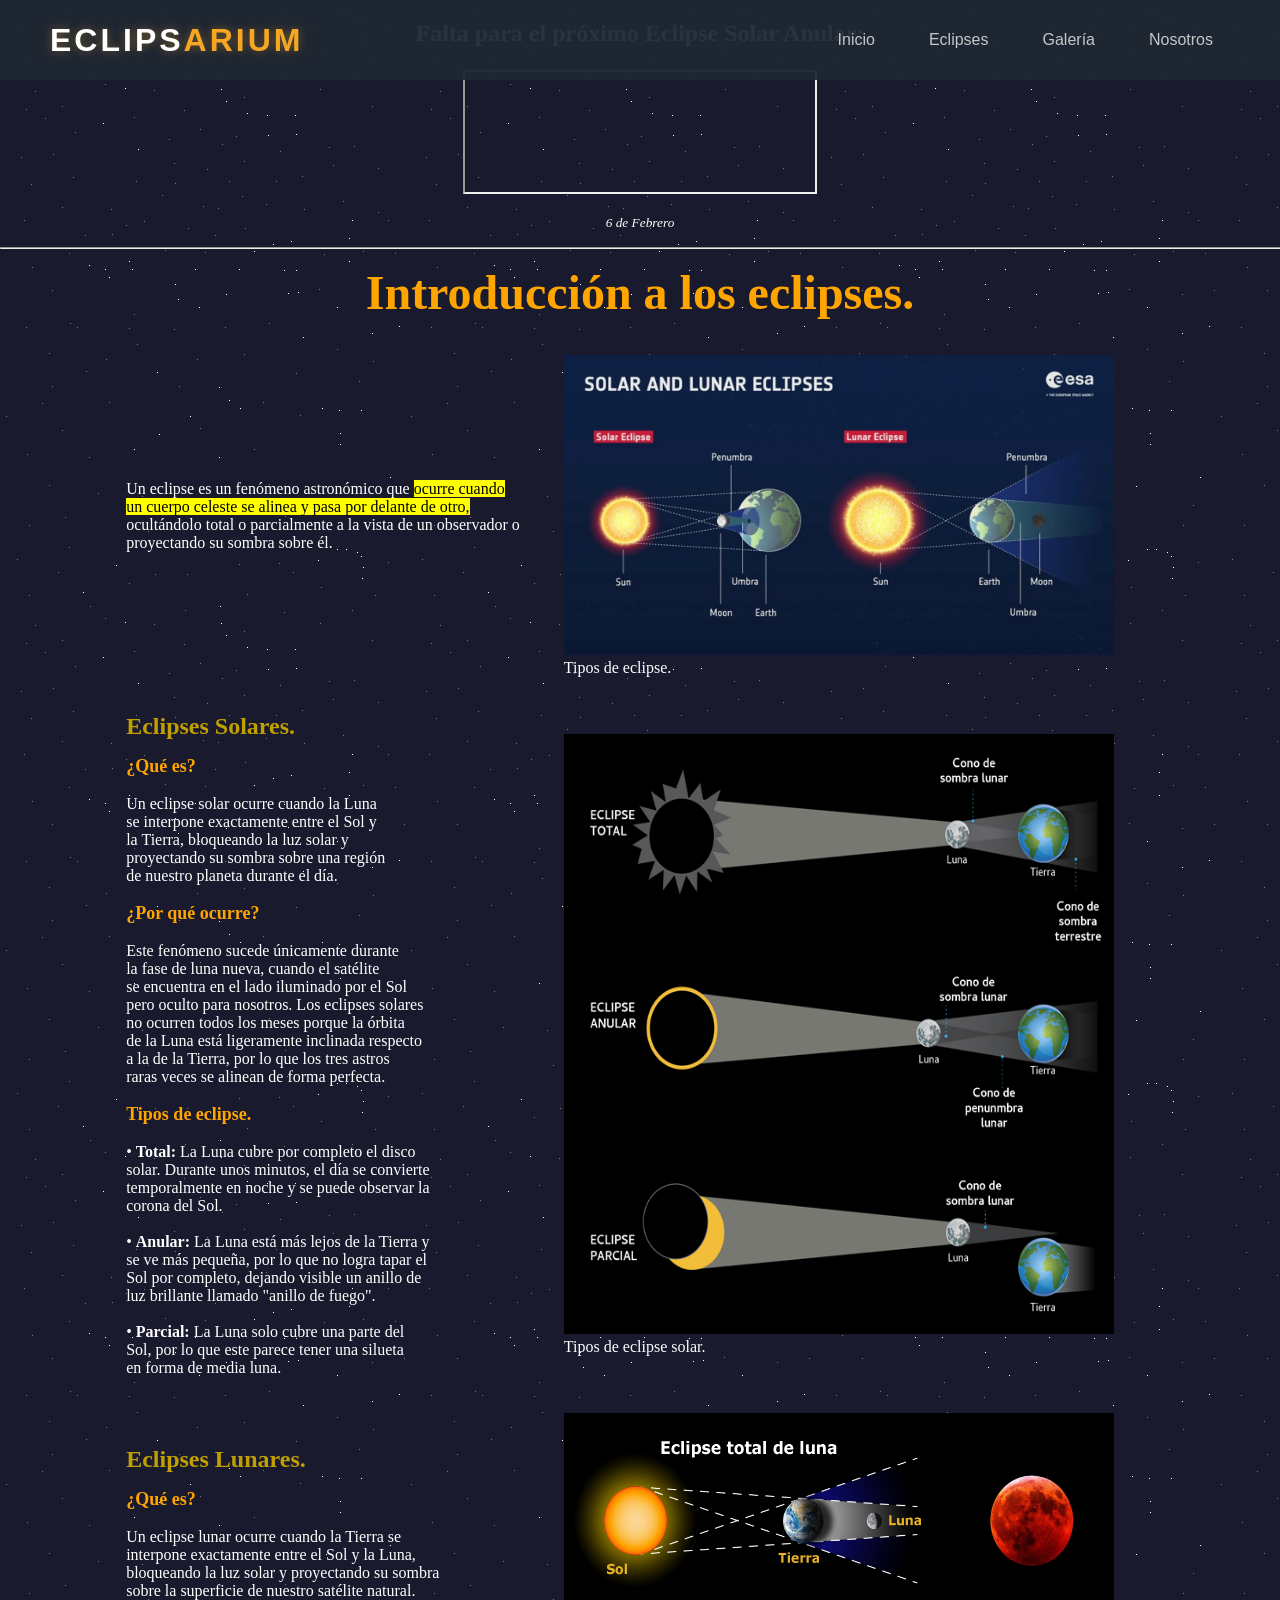
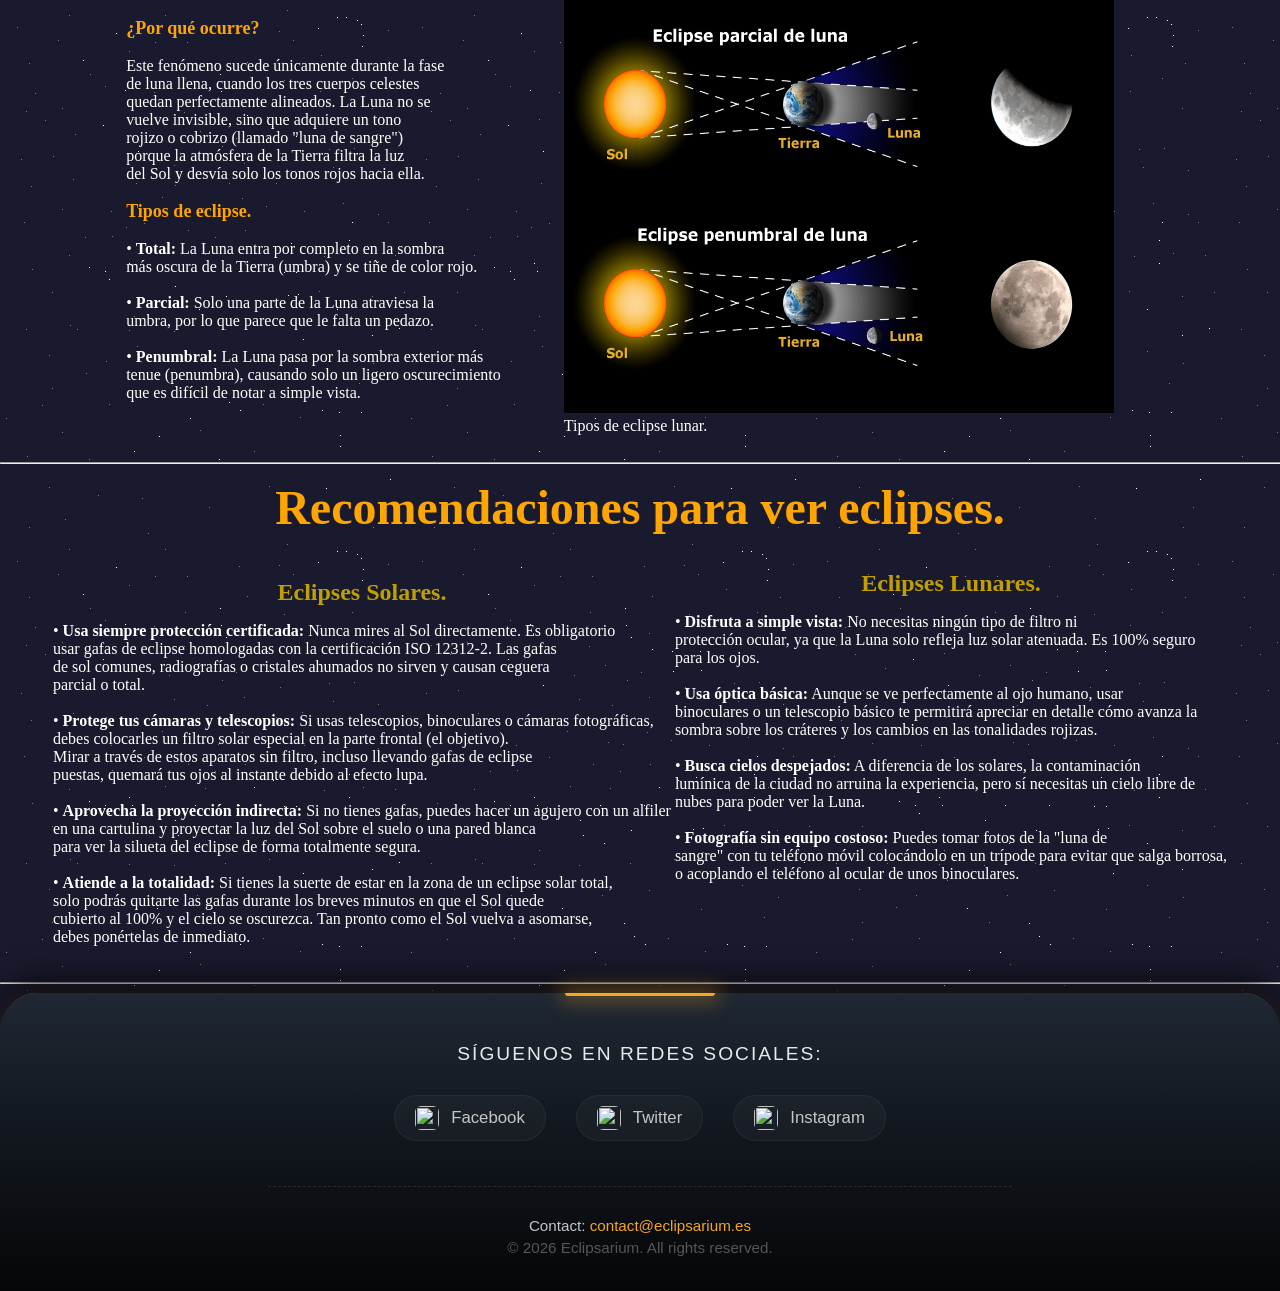
==== html/index.html @ fd3a48de "Implementación de header y footer V5.0 en todas las pestañas. Se agrega Css estilos encabezado" ====
<!DOCTYPE html>
<html lang="en">
<head>
    <meta charset="UTF-8">
    <link rel="stylesheet" href="../css/css_index_styles.css">
    <link rel="stylesheet" href="../css/estilos_encabezado.css">
    <meta name="viewport" content="width=device-width, initial-scale=1.0">
    <title>Eclipsarium</title>
</head>
<body text="white" background="../resources/varios/background.png">
    <header class="header-eclipsarium">
        <h1 class="logo">Eclips<span>arium</span></h1>
        <nav class="nav-botones">
            <a href="index.html" class="btn-nav">Inicio</a>
            <a href="eclipses.html" class="btn-nav">Eclipses</a>
            <a href="galeria.html" class="btn-nav">Galería</a>
            <a href="nosotros.html" class="btn-nav">Nosotros</a>
        </nav>
    </header>

    <main>
        <section>
            <h2 align="center">Falta para el próximo Eclipse Solar Anular:</h2>  
            <table align="center">
                <td>    
                    <iframe src="https://free.timeanddate.com/countdown/i9j7a1b3/n141/cf100/cm0/cu4/ct0/cs1/ca1/co0/cr0/ss0/cac000/cpc000/pcfff/tcfff/fs100/szw350/szh120/iso2027-02-06T10:00:00" allowtransparency="true" frameborder="10" width="350" height="120" align="center"></iframe>
                </td>
            </table>
            <p align="center"><small><i><time datetime="2027-02-06">6 de Febrero</time></i></small></p>
        </section>
        <hr align="center" width="100%">
        <section>
            <p align="center">
                <font size="+4" color="orange"><strong>Introducción a los eclipses.</strong></font>
            </p>
            <table align="center">
                <tr>
                    <td>
                        <p align="left">Un eclipse es un fenómeno astronómico que <mark>ocurre cuando <br>un cuerpo celeste se alinea y pasa por delante de otro,</mark><br> ocultándolo total o parcialmente a la vista de un observador o<br> proyectando su sombra sobre él.</p>
                    </td>
                    <td>
                        <figure class = imagen>
                            <img src="../resources/index/tipos-eclipse.jpg" alt="Tipos de eclipse." height="300" width="550">
                            <figcaption>Tipos de eclipse.</figcaption>
                        </figure>
                    </td>
                </tr>
                <tr>
                    <td>
                        <p align="left">
                            <font size="+2" color="cian"><strong>Eclipses Solares.</strong></font>
                        </p>
                        <p>
                            <font size="+1" color="orange"><strong>¿Qué es?</strong></font><br><br>Un eclipse solar ocurre cuando la Luna<br> se interpone exactamente entre el Sol y<br>la Tierra, bloqueando la luz solar y<br>proyectando su sombra sobre una región<br>de nuestro planeta durante el día.<br><br><font size="+1" color="orange"><strong>¿Por qué ocurre?</strong></font><br><br>Este fenómeno sucede únicamente durante<br>la fase de luna nueva, cuando el satélite<br>se encuentra en el lado iluminado por el Sol<br>pero oculto para nosotros. Los eclipses solares<br>no ocurren todos los meses porque la órbita<br>de la Luna está ligeramente inclinada respecto<br>a la de la Tierra, por lo que los tres astros<br>raras veces se alinean de forma perfecta.<br><br><font size="+1" color="orange"><strong>Tipos de eclipse.</strong></font><br><br>• <strong>Total:</strong> La Luna cubre por completo el disco<br>solar. Durante unos minutos, el día se convierte<br>temporalmente en noche y se puede observar la <br>corona del Sol.<br><br>• <strong>Anular:</strong> La Luna está más lejos de la Tierra y<br>se ve más pequeña, por lo que no logra tapar el<br>Sol por completo, dejando visible un anillo de<br>luz brillante llamado "anillo de fuego".<br><br>• <strong>Parcial:</strong> La Luna solo cubre una parte del<br>Sol, por lo que este parece tener una silueta<br>en forma de media luna.
                        </p>
                    </td>
                    <td>
                        <figure class = imagen>
                            <img src="../resources/index/tipos-eclipses-solares.jpg" alt="Tipos de eclipse solar." height="600" width="550">
                            <figcaption>Tipos de eclipse solar.</figcaption>
                        </figure>
                    </td>
                </tr>
                <tr>
                    <td>
                        <p align="left">
                            <font size="+2" color="cian"><strong>Eclipses Lunares.</strong></font>
                        </p>
                        <p>
                            <font size="+1" color="orange"><strong>¿Qué es?</strong></font><br><br>Un eclipse lunar ocurre cuando la Tierra se <br>interpone exactamente entre el Sol y la Luna, <br>bloqueando la luz solar y proyectando su sombra <br>sobre la superficie de nuestro satélite natural.<br><br><font size="+1" color="orange"><strong>¿Por qué ocurre?</strong></font><br><br>Este fenómeno sucede únicamente durante la fase <br>de luna llena, cuando los tres cuerpos celestes <br>quedan perfectamente alineados. La Luna no se <br>vuelve invisible, sino que adquiere un tono <br>rojizo o cobrizo (llamado "luna de sangre") <br>porque la atmósfera de la Tierra filtra la luz <br>del Sol y desvía solo los tonos rojos hacia ella.<br><br><font size="+1" color="orange"><strong>Tipos de eclipse.</strong></font><br><br>• <strong>Total:</strong> La Luna entra por completo en la sombra <br>más oscura de la Tierra (umbra) y se tiñe de color rojo.<br><br>• <strong>Parcial:</strong> Solo una parte de la Luna atraviesa la <br>umbra, por lo que parece que le falta un pedazo.<br><br>• <strong>Penumbral:</strong> La Luna pasa por la sombra exterior más<br>tenue (penumbra), causando solo un ligero oscurecimiento <br>que es difícil de notar a simple vista.<br>
                        </p>
                    </td>
                    <td>
                        <figure class = imagen>
                            <img src="../resources/index/tipos-eclipse-luna.jpg" alt="Tipos de eclipse lunar." height="600" width="550">
                            <figcaption>Tipos de eclipse lunar.</figcaption>
                        </figure>
                    </td>
                </tr>
            </table>
        </section>
        <hr align="center" width="100%">
        <section>
            <p align="center">
                <font size="+4" color="orange"><strong>Recomendaciones para ver eclipses.</strong></font>
            </p>
            <table align="center">
                <tr>
                    <td>
                        <p align="center">
                            <font size="+2" color="cian"><strong>Eclipses Solares.</strong></font>
                        </p>
                        <p>
                            • <strong>Usa siempre protección certificada:</strong> Nunca mires al Sol directamente. Es obligatorio<br>usar gafas de eclipse homologadas con la certificación ISO 12312-2. Las gafas<br>de sol comunes, radiografías o cristales ahumados no sirven y causan ceguera<br>parcial o total.<br><br>• <strong>Protege tus cámaras y telescopios:</strong> Si usas telescopios, binoculares o cámaras fotográficas,<br>debes colocarles un filtro solar especial en la parte frontal (el objetivo).<br>Mirar a través de estos aparatos sin filtro, incluso llevando gafas de eclipse<br>puestas, quemará tus ojos al instante debido al efecto lupa.<br><br>• <strong>Aprovecha la proyección indirecta:</strong> Si no tienes gafas, puedes hacer un agujero con un alfiler<br>en una cartulina y proyectar la luz del Sol sobre el suelo o una pared blanca<br>para ver la silueta del eclipse de forma totalmente segura.<br><br>• <strong>Atiende a la totalidad:</strong> Si tienes la suerte de estar en la zona de un eclipse solar total,<br>solo podrás quitarte las gafas durante los breves minutos en que el Sol quede<br>cubierto al 100% y el cielo se oscurezca. Tan pronto como el Sol vuelva a asomarse,<br>debes ponértelas de inmediato.<br>
                        </p>
                    </td>
                    <td>
                        <p align="center">
                            <font size="+2" color="cian"><strong>Eclipses Lunares.</strong></font>
                        </p>
                        <p>
                            • <strong>Disfruta a simple vista:</strong> No necesitas ningún tipo de filtro ni<br>protección ocular, ya que la Luna solo refleja luz solar atenuada. Es 100% seguro<br>para los ojos.<br><br>• <strong>Usa óptica básica:</strong> Aunque se ve perfectamente al ojo humano, usar<br>binoculares o un telescopio básico te permitirá apreciar en detalle cómo avanza la<br>sombra sobre los cráteres y los cambios en las tonalidades rojizas.<br><br>• <strong>Busca cielos despejados:</strong> A diferencia de los solares, la contaminación<br>lumínica de la ciudad no arruina la experiencia, pero sí necesitas un cielo libre de<br>nubes para poder ver la Luna.<br><br>• <strong>Fotografía sin equipo costoso:</strong> Puedes tomar fotos de la "luna de<br>sangre" con tu teléfono móvil colocándolo en un trípode para evitar que salga borrosa,<br>o acoplando el teléfono al ocular de unos binoculares.<br><br><br><br><br>
                        </p>
                    </td>
                </tr>
            </table>
        </section>
    </main>
    <hr align="center" width="100%">
    <footer class="footer-eclipsarium">
        <div class="footer-contenido">
            <p class="footer-titulo">Síguenos en redes sociales:</p>
            
            <div class="redes-sociales">
                <a href="https://www.facebook.com/eclipsarium" class="social-link">
                    <img src="Resources/img/facebook_logo.png"  width="24" height="24"> Facebook
                </a>
                <a href="https://www.x.com/eclipsarium" class="social-link">
                    <img src="Resources/img/x_logo.png"  width="24" height="24"> Twitter
                </a>
                <a href="https://www.instagram.com/eclipsarium" class="social-link">
                    <img src="Resources/img/ig_logo.jpeg" width="24" height="24"> Instagram
                </a>
            </div>

            <div class="footer-contacto">
                <p>Contact: <a href="mailto:contact@eclipsarium.es">contact@eclipsarium.es</a></p>
                <p class="copyright">&copy; 2026 Eclipsarium. All rights reserved.</p>
            </div>
        </div>
    </footer>
</body>
</html>
---- css/css_index_styles.css ----
.imagen {
    transition: transform 4s;
    border-radius: 6px
}
.imagen:hover {
    transform: scale(1.1);
    cursor: pointer;
}
---- css/estilos_encabezado.css ----
/*
 * Archivo: estilos_completos.css (Header, Progreso y Footer con Volumen)
 * Proyecto: Eclipsarium (TIC II)
 * Autores: Guillermo y Alfonso
 */

:root {
    --color-fondo-oscuro: #0B0C10;
    --color-header-bg: rgba(31, 40, 51, 0.95);
    --color-acento: #F5A623; 
    --color-texto: #C5C6C7;
    --color-blanco: #FFFFFF;
}

/* === PARA PRUEBAS === */
body {
    margin: 0;
    background-color: var(--color-fondo-oscuro);
    min-height: 200vh; 
    display: flex;
    flex-direction: column;
}

/* === BARRA DE PROGRESO DE LECTURA === */
.scroll-progress {
    position: fixed;
    top: 0;
    left: 0;
    width: 0%;
    height: 4px;
    background-color: var(--color-acento);
    z-index: 10000;
    box-shadow: 0 0 10px var(--color-acento);
}

@supports (animation-timeline: scroll()) {
    .scroll-progress {
        animation: progress-grow linear forwards;
        animation-timeline: scroll(root);
    }
}

@keyframes progress-grow {
    to { width: 100%; }
}

/* === ESTRUCTURA DEL ENCABEZADO === */
.header-eclipsarium {
    position: fixed;
    top: 0;
    left: 50%;
    transform: translateX(-50%);
    width: 100%;
    height: 80px;
    background-color: var(--color-header-bg);
    display: flex;
    justify-content: space-between;
    align-items: center;
    padding: 0 50px;
    box-sizing: border-box;
    z-index: 9999;
}

@supports (animation-timeline: scroll()) {
    .header-eclipsarium {
        animation: descuelgue-header linear forwards;
        animation-timeline: scroll(root);
        animation-range: 0 150px;
    }
}

.header-eclipsarium .logo {
    font-family: 'Segoe UI', Tahoma, Geneva, Verdana, sans-serif;
    font-size: 2rem;
    font-weight: bold;
    color: var(--color-blanco);
    text-transform: uppercase;
    letter-spacing: 3px;
    text-shadow: 0 0 10px rgba(245, 166, 35, 0.4);
    margin: 0;
}

.header-eclipsarium .logo span {
    color: var(--color-acento);
}

.header-eclipsarium .nav-botones {
    display: flex;
    gap: 20px; 
}

.header-eclipsarium .btn-nav {
    font-family: 'Segoe UI', Tahoma, Geneva, Verdana, sans-serif;
    background: transparent;
    color: var(--color-texto);
    text-decoration: none;
    font-size: 1rem;
    font-weight: 500;
    padding: 8px 16px;
    border: 1px solid transparent;
    border-radius: 8px;
    transition: all 0.3s ease; 
}

.header-eclipsarium .btn-nav:hover {
    color: var(--color-acento);
    border-color: var(--color-acento);
    background-color: rgba(245, 166, 35, 0.1);
    box-shadow: 0 0 15px rgba(245, 166, 35, 0.2);
}

@keyframes descuelgue-header {
    from {
        width: 100%;
        top: 0;
        border-radius: 0;
        background-color: var(--color-header-bg);
        border: 1px solid transparent;
    }
    to {
        width: 75%; 
        top: 25px;  
        border-radius: 40px; 
        background-color: rgba(31, 40, 51, 0.75); 
        backdrop-filter: blur(12px); 
        box-shadow: 0 15px 30px rgba(0, 0, 0, 0.8); 
        border: 1px solid rgba(255, 255, 255, 0.1);
    }
}

/* =========================================
   === FOOTER CON VOLUMEN Y EFECTO ECLIPSE === 
   ========================================= */

.footer-eclipsarium {
    position: relative; /* Necesario para el resplandor superior */
    
    /* 1. Eliminamos el fondo plano y ponemos un gradiente oscuro que simula profundidad */
    background: linear-gradient(180deg, rgba(31, 40, 51, 0.95) 0%, #050608 100%);
    color: var(--color-texto);
    padding: 50px 20px 30px 20px;
    text-align: center;
    font-family: 'Segoe UI', Tahoma, Geneva, Verdana, sans-serif;
    margin-top: auto; 
    
    /* 2. Curvamos las esquinas superiores para quitar el aspecto de "caja rígida" */
    border-radius: 40px 40px 0 0;
    
    /* 3. Doble sombra hacia arriba: una oscura para volumen, una amarilla sutil para el brillo */
    box-shadow: 0 -15px 30px rgba(0, 0, 0, 0.6), 0 -2px 15px rgba(245, 166, 35, 0.15);
    border-top: 1px solid rgba(255, 255, 255, 0.05);
}

/* 4. Resplandor central: usando un pseudo-elemento simulamos la corona solar asomando */
.footer-eclipsarium::before {
    content: '';
    position: absolute;
    top: 0;
    left: 50%;
    transform: translateX(-50%);
    width: 150px;
    height: 3px;
    background-color: var(--color-acento);
    box-shadow: 0 0 20px 5px rgba(245, 166, 35, 0.4);
    border-radius: 0 0 10px 10px;
}

.footer-eclipsarium .footer-contenido {
    display: flex;
    flex-direction: column;
    align-items: center;
    gap: 30px;
}

.footer-eclipsarium .footer-titulo {
    font-size: 1.2rem;
    color: var(--color-blanco);
    margin: 0;
    letter-spacing: 2px;
    text-transform: uppercase;
    opacity: 0.9;
}

.footer-eclipsarium .redes-sociales {
    display: flex;
    gap: 30px; 
    justify-content: center;
    align-items: center;
}

/* 5. Le damos un fondo tipo "píldora" a los botones para que no floten en la nada */
.footer-eclipsarium .social-link {
    display: flex;
    align-items: center;
    gap: 12px;
    color: var(--color-texto);
    text-decoration: none;
    font-weight: 500;
    font-size: 1.05rem;
    padding: 10px 20px;
    border-radius: 30px;
    background-color: rgba(255, 255, 255, 0.03);
    border: 1px solid rgba(255, 255, 255, 0.05);
    transition: all 0.3s cubic-bezier(0.175, 0.885, 0.32, 1.275); /* Transición con efecto rebote */
}

.footer-eclipsarium .social-link img {
    border-radius: 6px; 
    transition: transform 0.3s ease;
}

/* Hover con "gracia": el botón se ilumina y flota hacia arriba separándose del fondo */
.footer-eclipsarium .social-link:hover {
    color: var(--color-blanco);
    background-color: rgba(245, 166, 35, 0.1);
    border-color: rgba(245, 166, 35, 0.3);
    transform: translateY(-6px);
    box-shadow: 0 10px 20px rgba(0, 0, 0, 0.4);
}

.footer-eclipsarium .social-link:hover img {
    transform: scale(1.2) rotate(5deg); /* Pequeña rotación dinámica al icono */
}

.footer-eclipsarium .footer-contacto {
    margin-top: 15px;
    padding-top: 25px;
    border-top: 1px dashed rgba(255, 255, 255, 0.1);
    width: 60%;
}

.footer-eclipsarium .footer-contacto p {
    margin: 5px 0;
    font-size: 0.95rem;
}

.footer-eclipsarium .footer-contacto a {
    color: var(--color-acento);
    text-decoration: none;
    transition: all 0.3s ease;
}

.footer-eclipsarium .footer-contacto a:hover {
    text-shadow: 0 0 10px rgba(245, 166, 35, 0.8);
    color: var(--color-blanco);
}

.footer-eclipsarium .copyright {
    font-size: 0.85rem;
    opacity: 0.4; 
    margin-top: 20px;
}
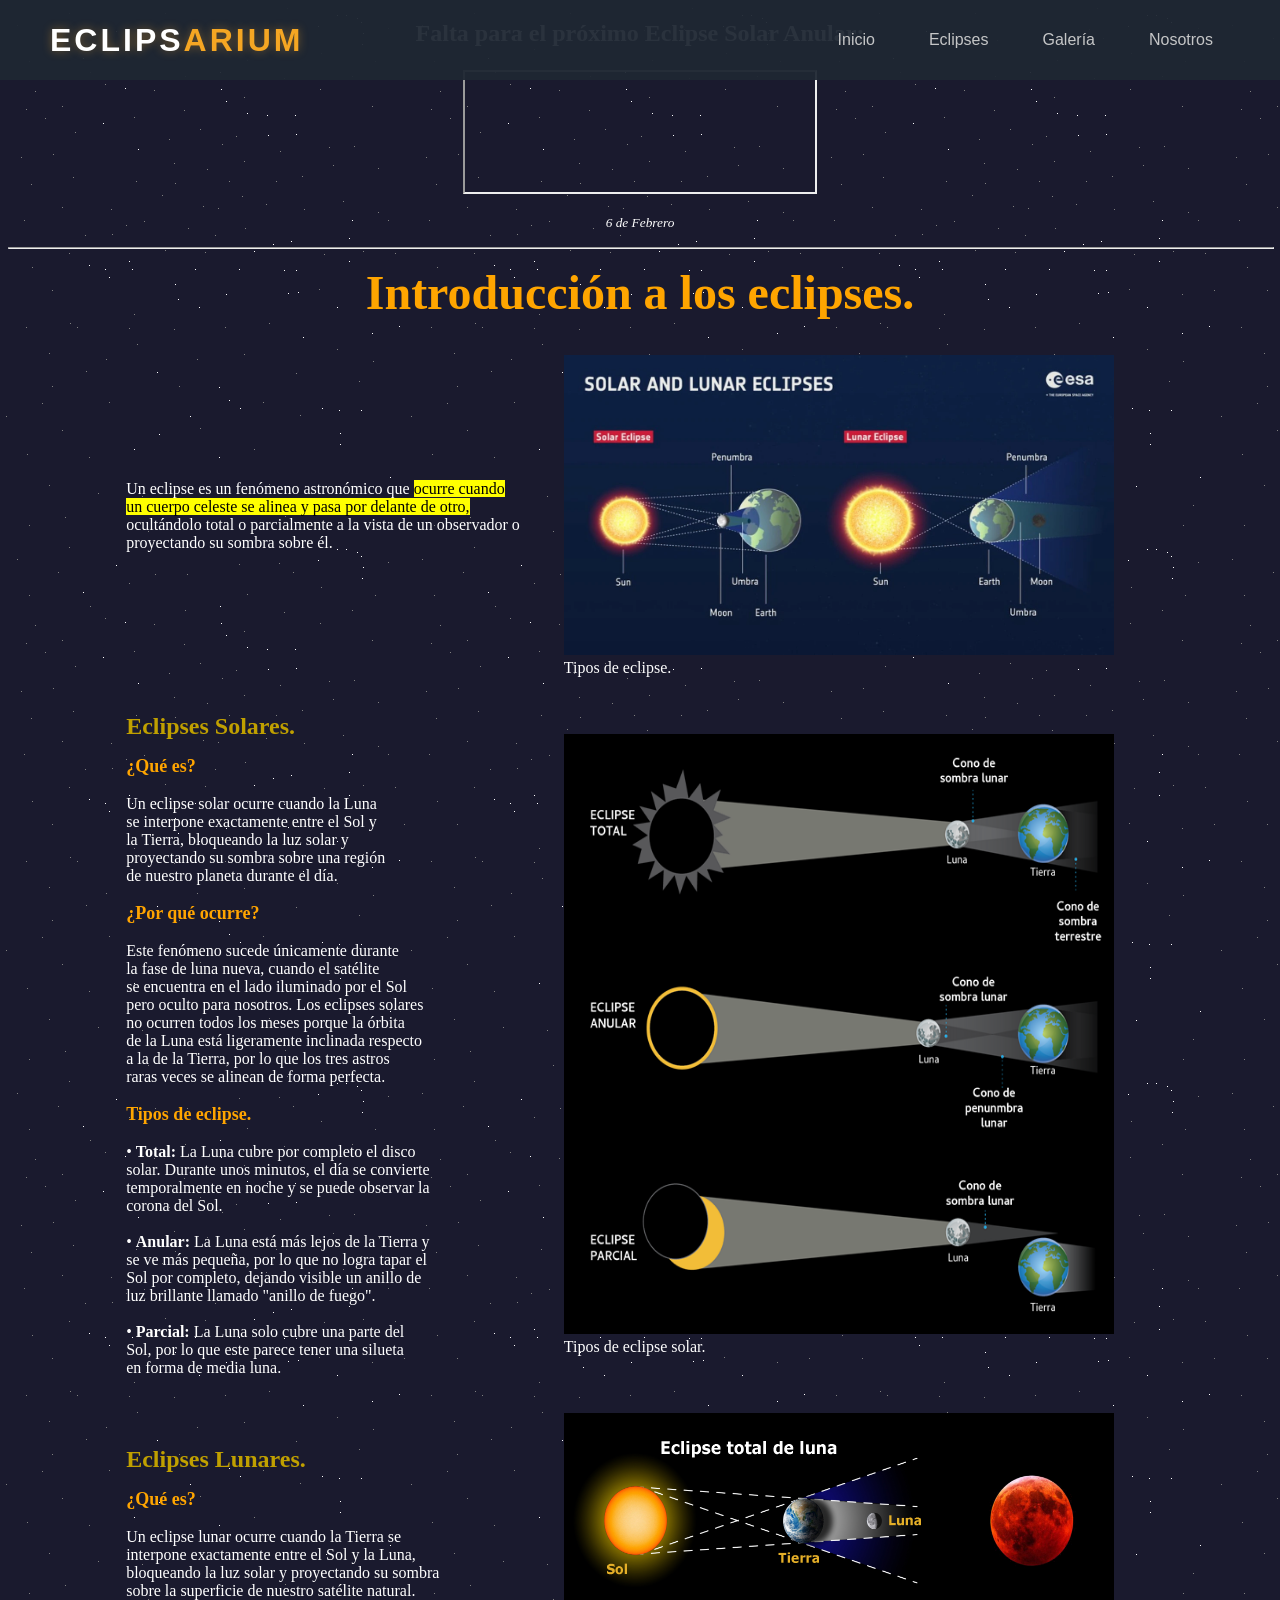
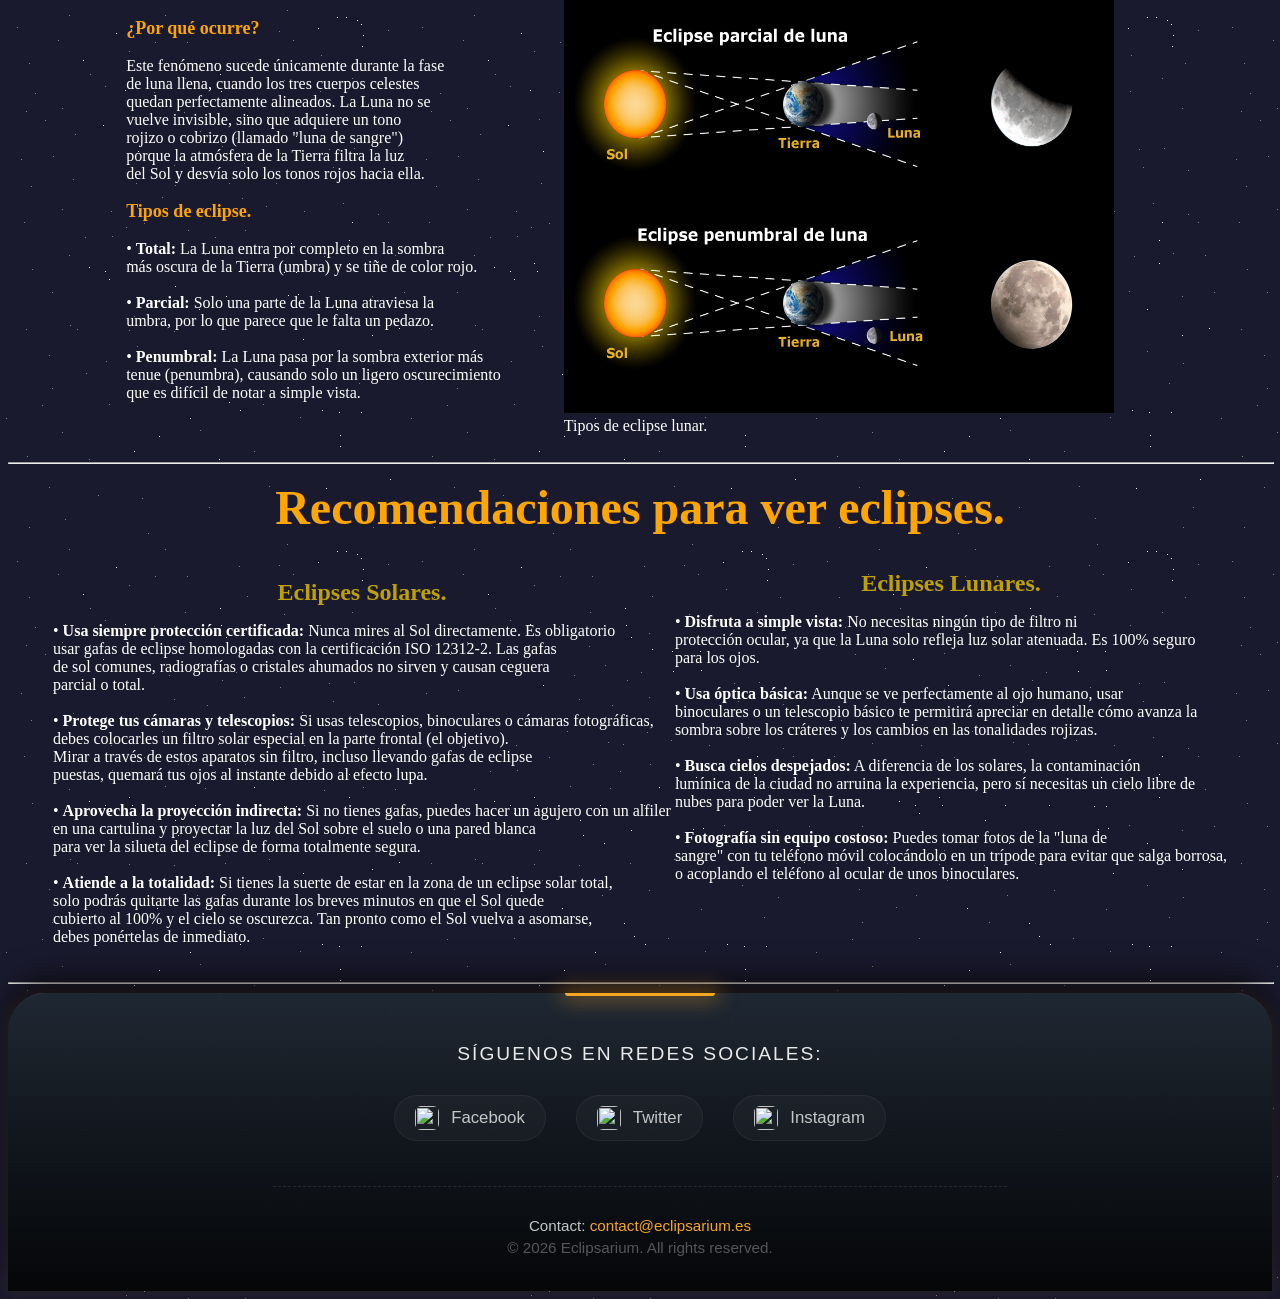
==== commit bcab8ae3: "Implementación de la barra de progreso de la web" ====
--- a/html/index.html
+++ b/html/index.html
@@ -8,6 +8,7 @@
     <title>Eclipsarium</title>
 </head>
 <body text="white" background="../resources/varios/background.png">
+    <div class="scroll-progress"></div> 
     <header class="header-eclipsarium">
         <h1 class="logo">Eclips<span>arium</span></h1>
         <nav class="nav-botones">
--- a/css/estilos_encabezado.css
+++ b/css/estilos_encabezado.css
@@ -1,8 +1,4 @@
-/*
- * Archivo: estilos_completos.css (Header, Progreso y Footer con Volumen)
- * Proyecto: Eclipsarium (TIC II)
- * Autores: Guillermo y Alfonso
- */
+
 
 :root {
     --color-fondo-oscuro: #0B0C10;
@@ -12,16 +8,7 @@
     --color-blanco: #FFFFFF;
 }
 
-/* === PARA PRUEBAS === */
-body {
-    margin: 0;
-    background-color: var(--color-fondo-oscuro);
-    min-height: 200vh; 
-    display: flex;
-    flex-direction: column;
-}
-
-/* === BARRA DE PROGRESO DE LECTURA === */
+
 .scroll-progress {
     position: fixed;
     top: 0;
@@ -44,7 +31,6 @@
     to { width: 100%; }
 }
 
-/* === ESTRUCTURA DEL ENCABEZADO === */
 .header-eclipsarium {
     position: fixed;
     top: 0;
@@ -127,10 +113,6 @@
         border: 1px solid rgba(255, 255, 255, 0.1);
     }
 }
-
-/* =========================================
-   === FOOTER CON VOLUMEN Y EFECTO ECLIPSE === 
-   ========================================= */
 
 .footer-eclipsarium {
     position: relative; /* Necesario para el resplandor superior */
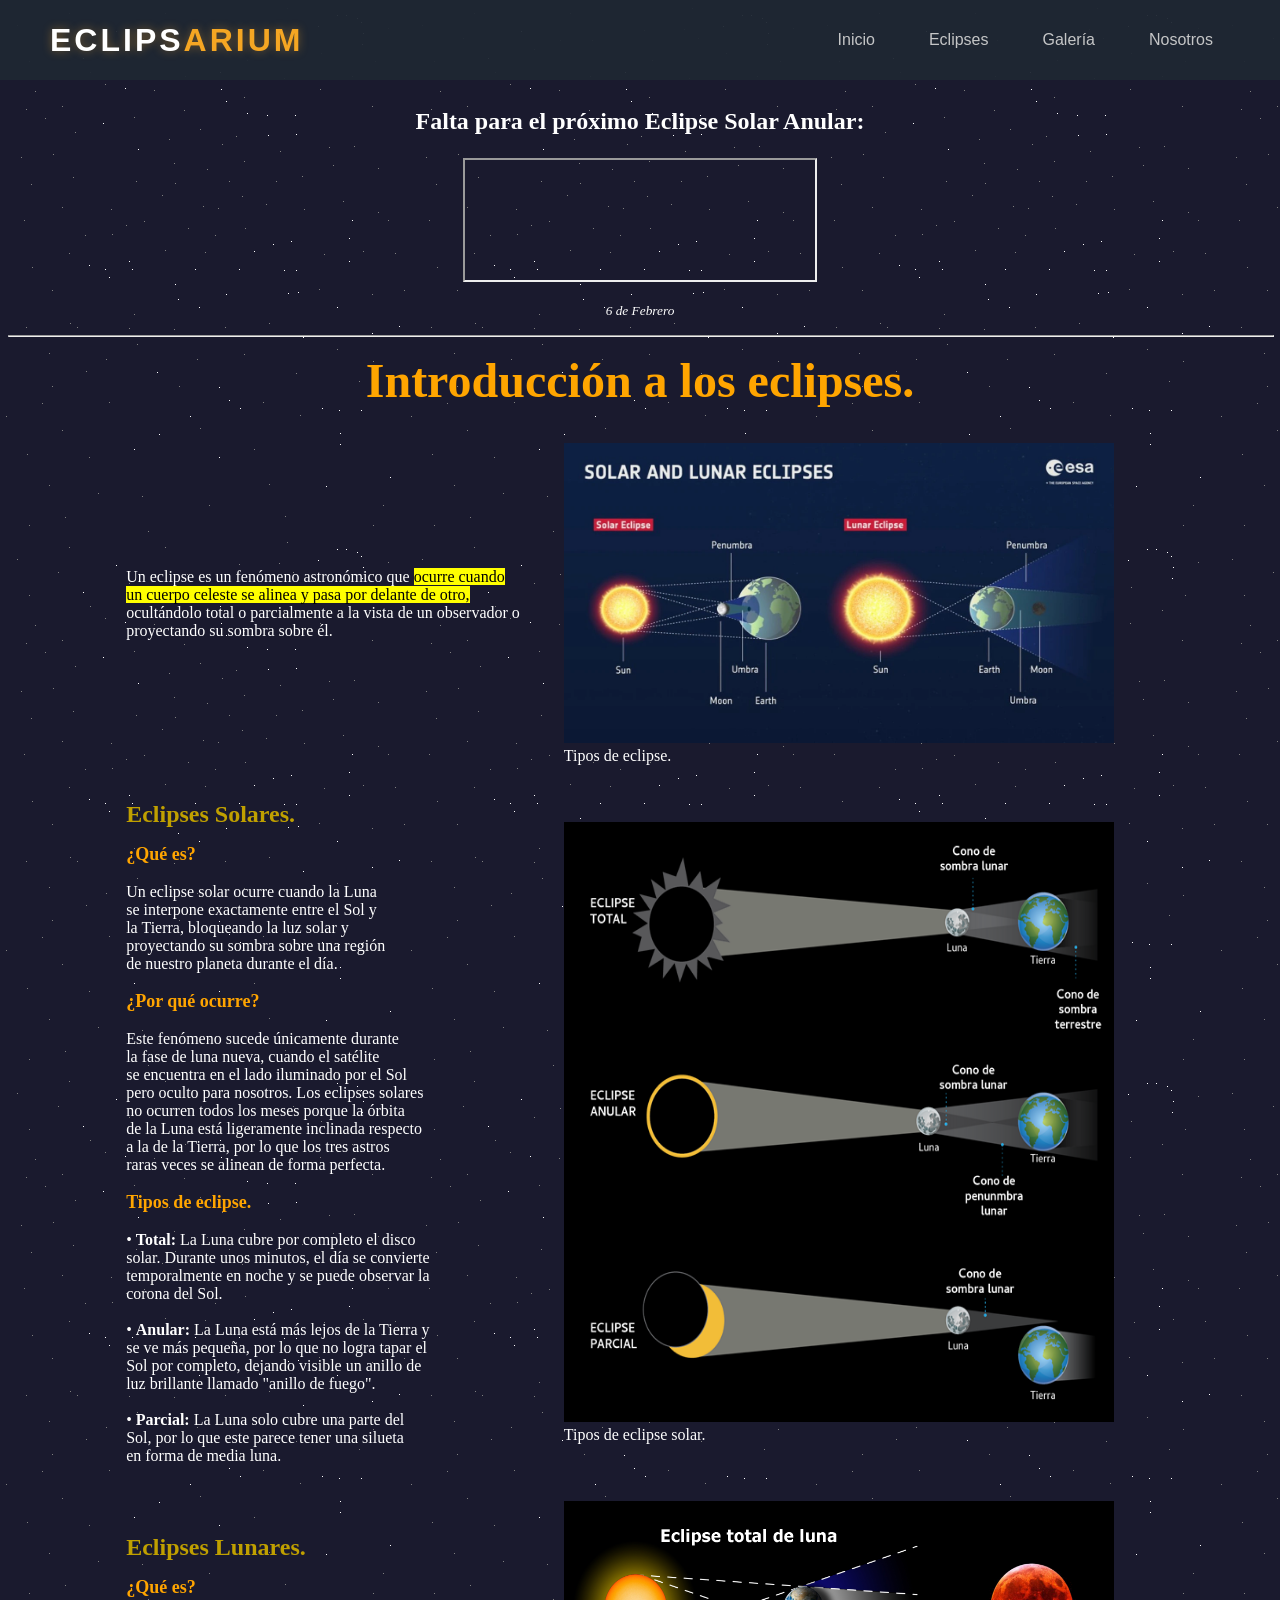
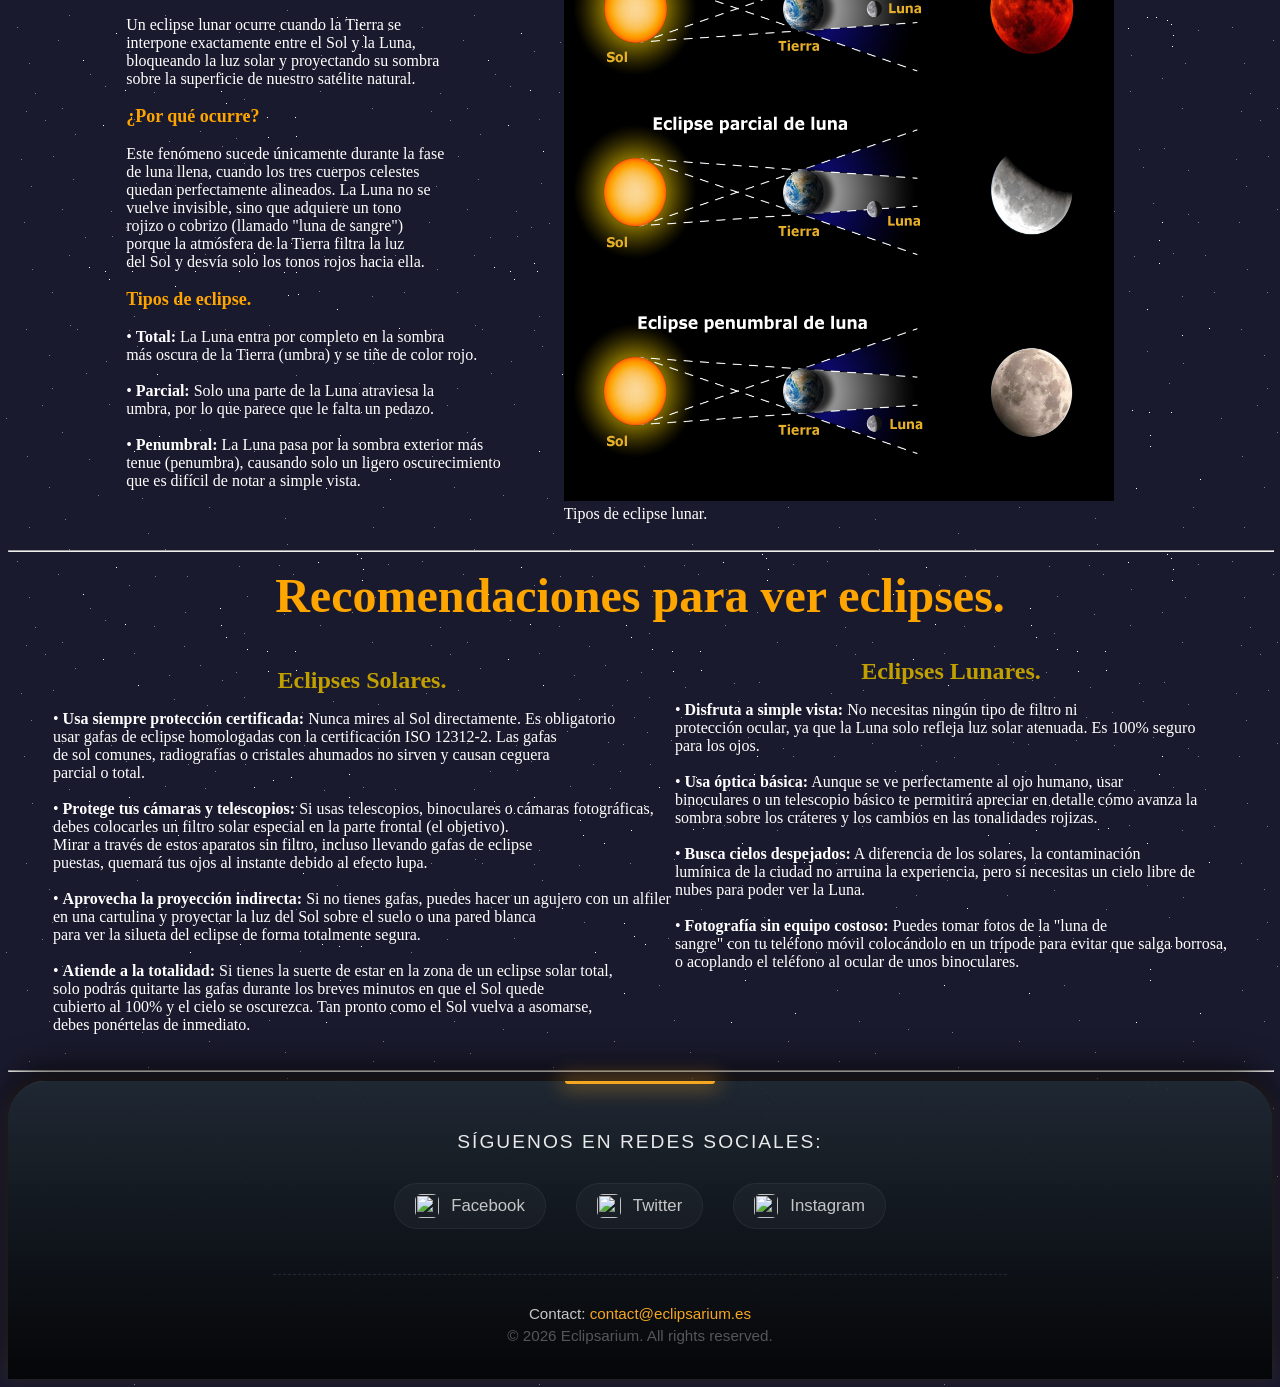
==== commit ffa6aef6: "Encabeza V6.0 solucionamos superposicionamiento" ====
--- a/html/index.html
+++ b/html/index.html
@@ -8,6 +8,7 @@
     <title>Eclipsarium</title>
 </head>
 <body text="white" background="../resources/varios/background.png">
+    <div class="espacio_blanco"></div>
     <div class="scroll-progress"></div> 
     <header class="header-eclipsarium">
         <h1 class="logo">Eclips<span>arium</span></h1>
--- a/css/estilos_encabezado.css
+++ b/css/estilos_encabezado.css
@@ -8,6 +8,10 @@
     --color-blanco: #FFFFFF;
 }
 
+.espacio_blanco{
+    display:flex;
+    min-height: 80px;
+}
 
 .scroll-progress {
     position: fixed;
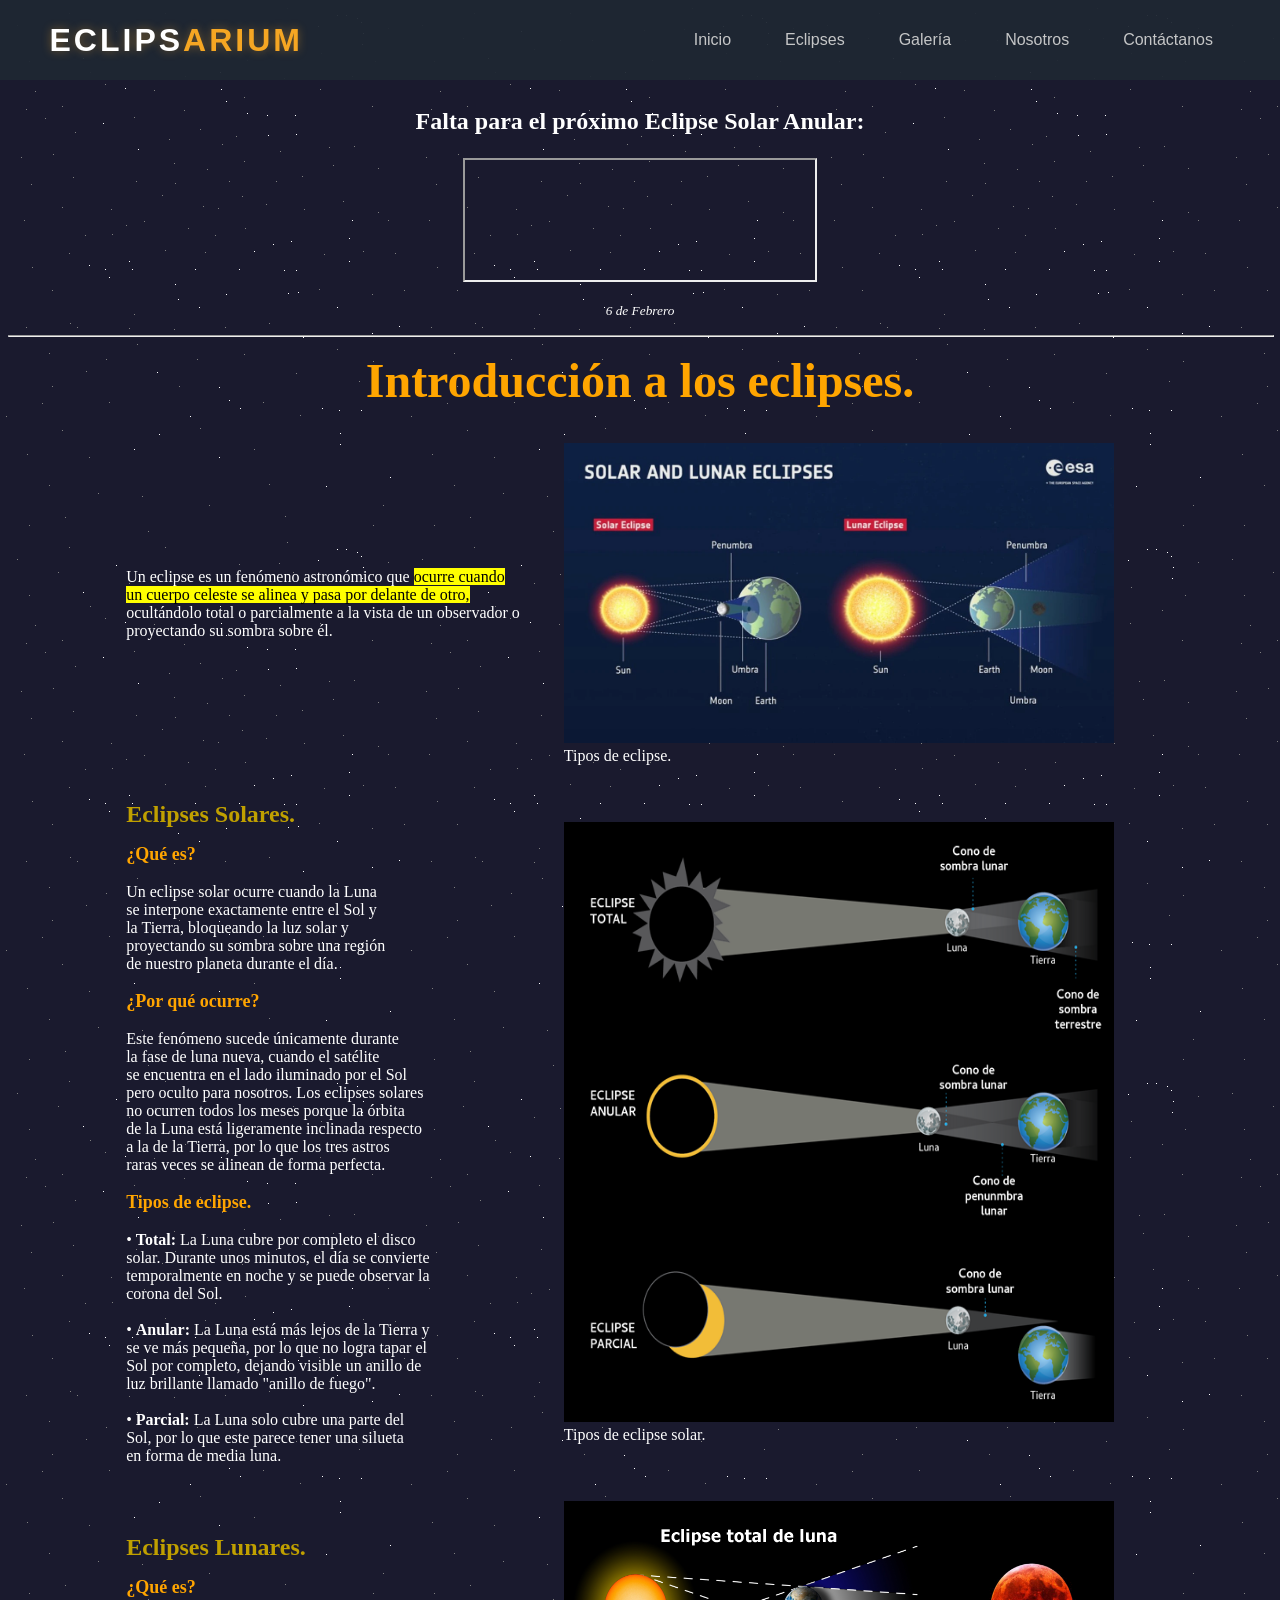
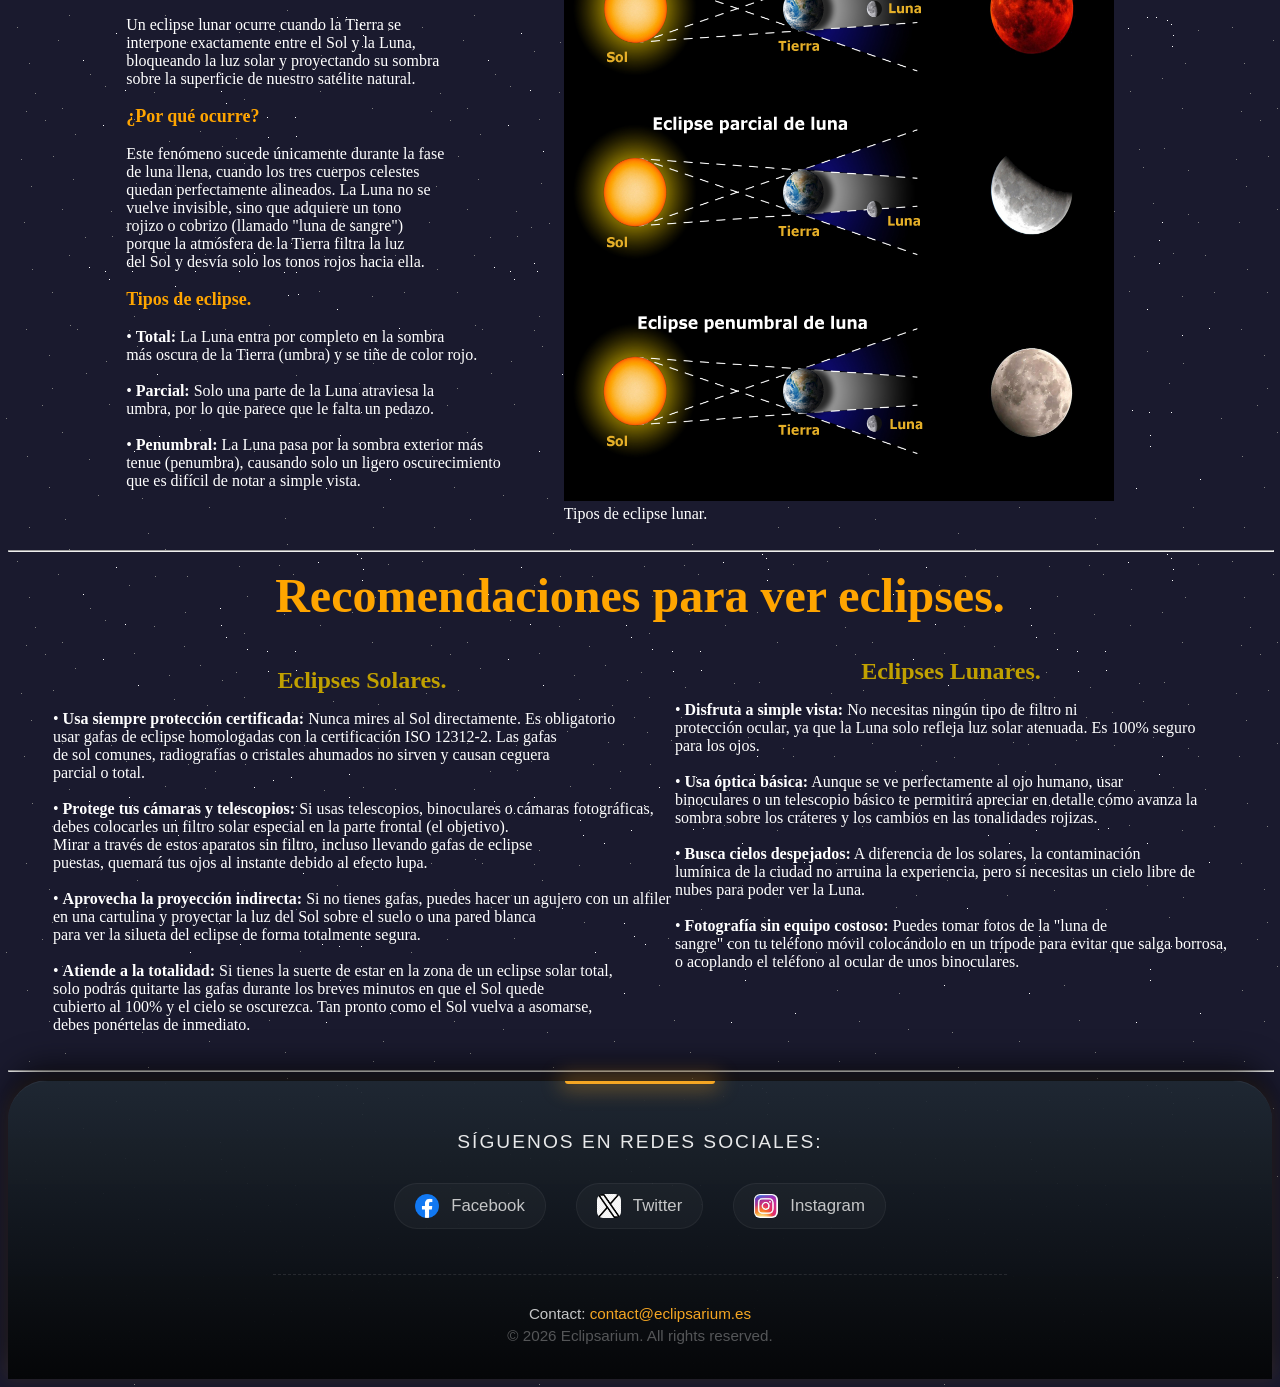
==== commit 2cfd7137: "Encabezado y footer V7. Se corrigen las imágenes dañadas y los enlaces entre pestañas" ====
--- a/html/index.html
+++ b/html/index.html
@@ -13,10 +13,11 @@
     <header class="header-eclipsarium">
         <h1 class="logo">Eclips<span>arium</span></h1>
         <nav class="nav-botones">
-            <a href="index.html" class="btn-nav">Inicio</a>
-            <a href="eclipses.html" class="btn-nav">Eclipses</a>
-            <a href="galeria.html" class="btn-nav">Galería</a>
-            <a href="nosotros.html" class="btn-nav">Nosotros</a>
+            <a href="../html/index.html" class="btn-nav">Inicio</a>
+            <a href="../html/nexteclipses.html" class="btn-nav">Eclipses</a>
+            <a href="../html/multimedia.html" class="btn-nav">Galería</a>
+            <a href="../html/abtus.html" class="btn-nav">Nosotros</a>
+            <a href="../html/contactwus.html" class="btn-nav">Contáctanos</a>
         </nav>
     </header>
 
@@ -115,13 +116,13 @@
             
             <div class="redes-sociales">
                 <a href="https://www.facebook.com/eclipsarium" class="social-link">
-                    <img src="Resources/img/facebook_logo.png"  width="24" height="24"> Facebook
+                    <img src="../resources/varios/facebook_logo.png"  width="24" height="24"> Facebook
                 </a>
                 <a href="https://www.x.com/eclipsarium" class="social-link">
-                    <img src="Resources/img/x_logo.png"  width="24" height="24"> Twitter
+                    <img src="../resources/varios/x_logo.png"  width="24" height="24"> Twitter
                 </a>
                 <a href="https://www.instagram.com/eclipsarium" class="social-link">
-                    <img src="Resources/img/ig_logo.jpeg" width="24" height="24"> Instagram
+                    <img src="../resources/varios/ig_logo.jpeg" width="24" height="24"> Instagram
                 </a>
             </div>
 
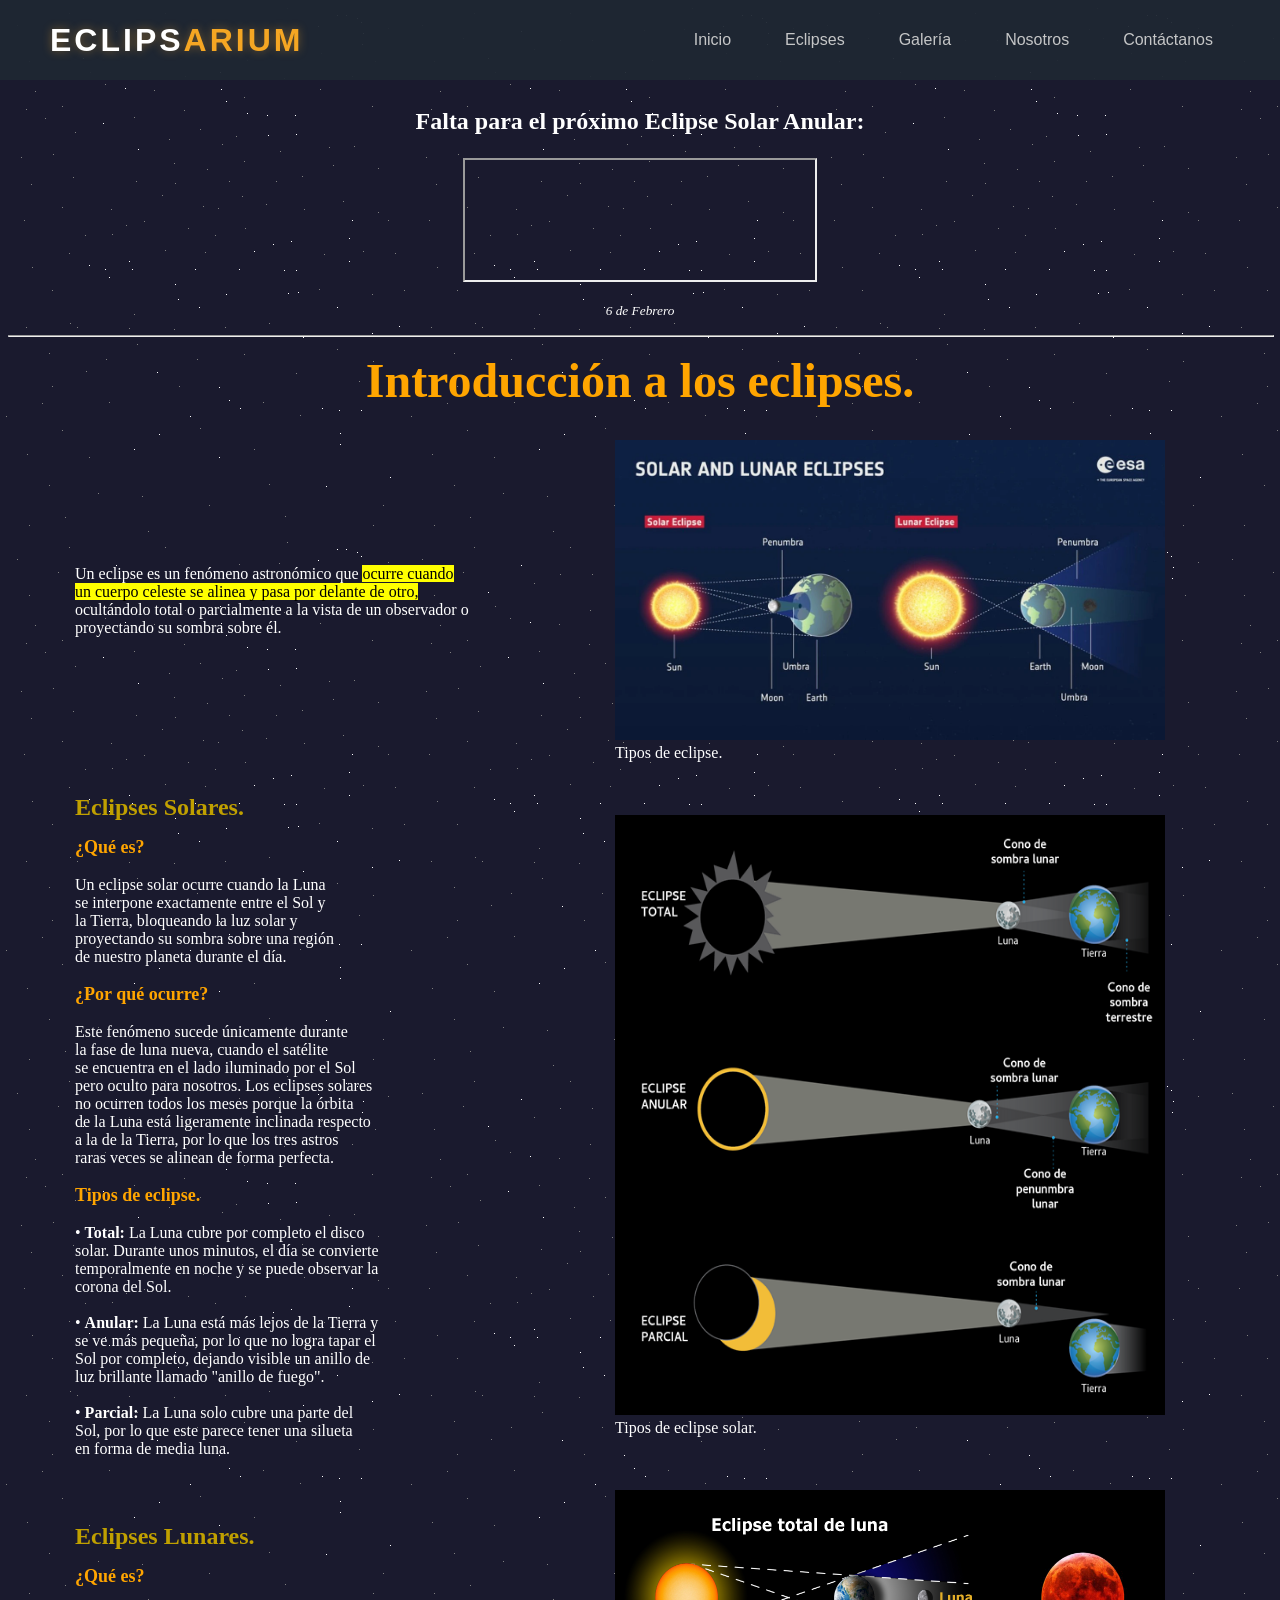
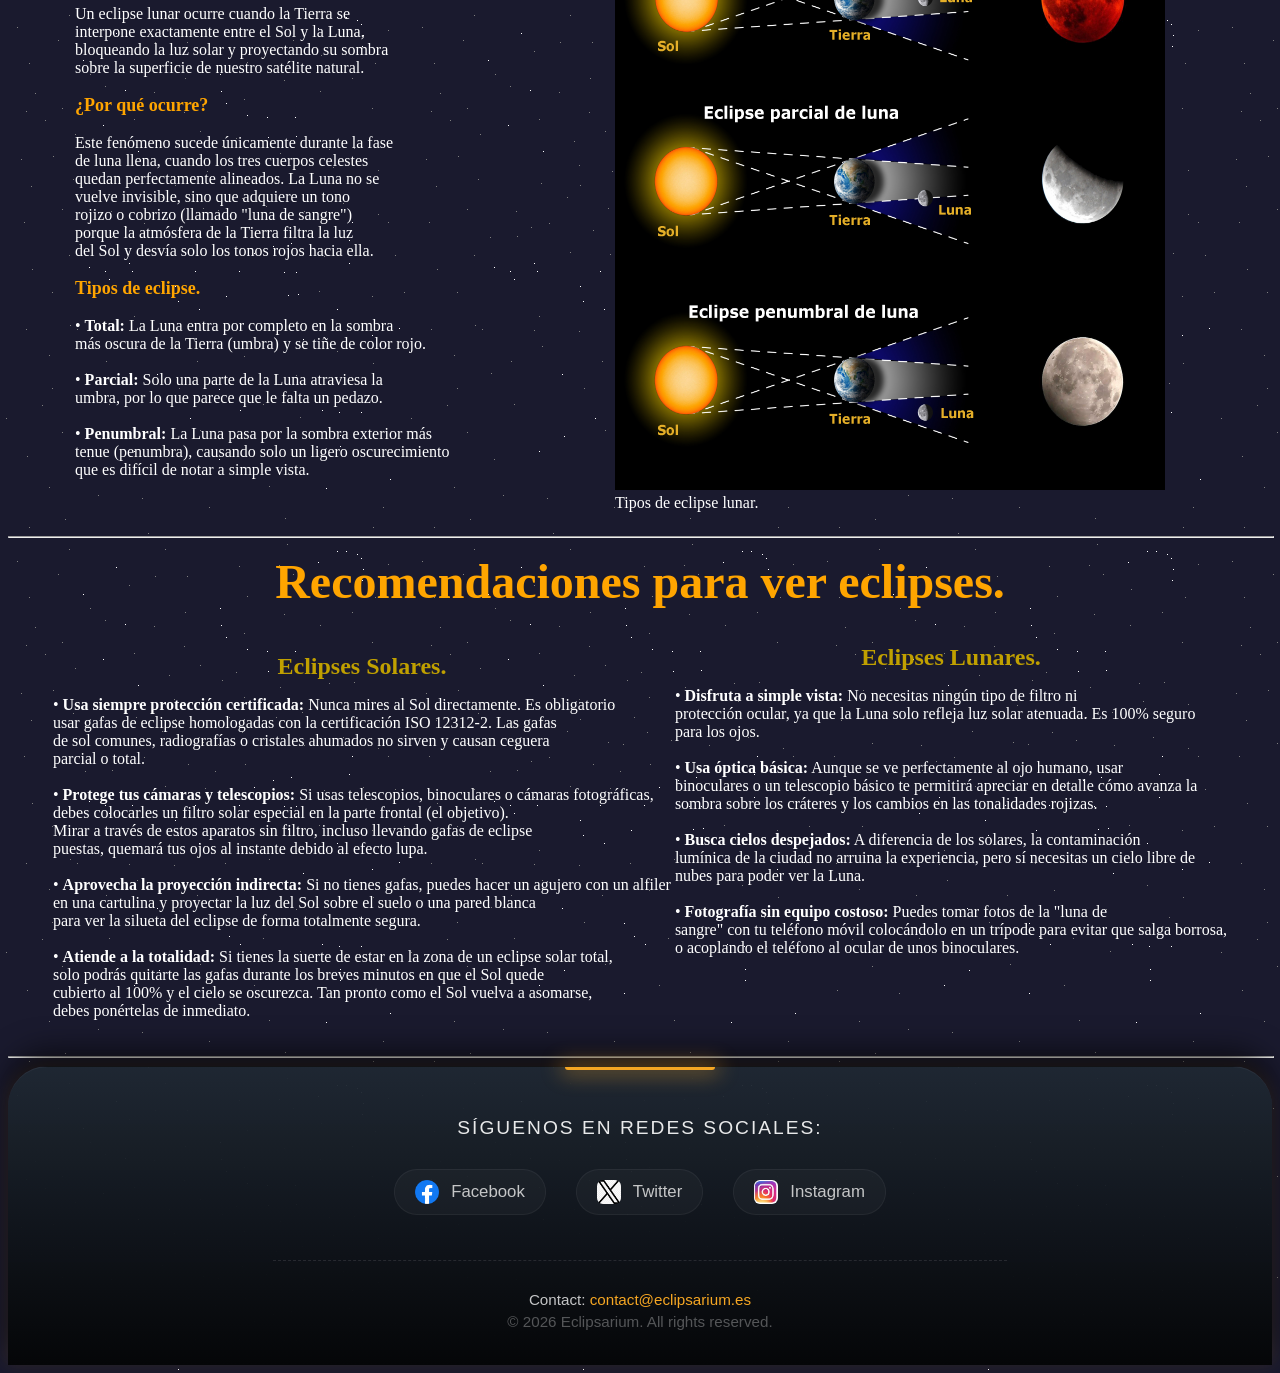
==== commit 04f022ec: "Eliminación de tablas y maquetación de la página Index." ====
--- a/html/index.html
+++ b/html/index.html
@@ -21,7 +21,7 @@
         </nav>
     </header>
 
-    <main>
+        <main>
         <section>
             <h2 align="center">Falta para el próximo Eclipse Solar Anular:</h2>  
             <table align="center">
@@ -36,51 +36,49 @@
             <p align="center">
                 <font size="+4" color="orange"><strong>Introducción a los eclipses.</strong></font>
             </p>
-            <table align="center">
-                <tr>
-                    <td>
-                        <p align="left">Un eclipse es un fenómeno astronómico que <mark>ocurre cuando <br>un cuerpo celeste se alinea y pasa por delante de otro,</mark><br> ocultándolo total o parcialmente a la vista de un observador o<br> proyectando su sombra sobre él.</p>
-                    </td>
-                    <td>
-                        <figure class = imagen>
-                            <img src="../resources/index/tipos-eclipse.jpg" alt="Tipos de eclipse." height="300" width="550">
-                            <figcaption>Tipos de eclipse.</figcaption>
-                        </figure>
-                    </td>
-                </tr>
-                <tr>
-                    <td>
-                        <p align="left">
-                            <font size="+2" color="cian"><strong>Eclipses Solares.</strong></font>
-                        </p>
-                        <p>
-                            <font size="+1" color="orange"><strong>¿Qué es?</strong></font><br><br>Un eclipse solar ocurre cuando la Luna<br> se interpone exactamente entre el Sol y<br>la Tierra, bloqueando la luz solar y<br>proyectando su sombra sobre una región<br>de nuestro planeta durante el día.<br><br><font size="+1" color="orange"><strong>¿Por qué ocurre?</strong></font><br><br>Este fenómeno sucede únicamente durante<br>la fase de luna nueva, cuando el satélite<br>se encuentra en el lado iluminado por el Sol<br>pero oculto para nosotros. Los eclipses solares<br>no ocurren todos los meses porque la órbita<br>de la Luna está ligeramente inclinada respecto<br>a la de la Tierra, por lo que los tres astros<br>raras veces se alinean de forma perfecta.<br><br><font size="+1" color="orange"><strong>Tipos de eclipse.</strong></font><br><br>• <strong>Total:</strong> La Luna cubre por completo el disco<br>solar. Durante unos minutos, el día se convierte<br>temporalmente en noche y se puede observar la <br>corona del Sol.<br><br>• <strong>Anular:</strong> La Luna está más lejos de la Tierra y<br>se ve más pequeña, por lo que no logra tapar el<br>Sol por completo, dejando visible un anillo de<br>luz brillante llamado "anillo de fuego".<br><br>• <strong>Parcial:</strong> La Luna solo cubre una parte del<br>Sol, por lo que este parece tener una silueta<br>en forma de media luna.
-                        </p>
-                    </td>
-                    <td>
-                        <figure class = imagen>
-                            <img src="../resources/index/tipos-eclipses-solares.jpg" alt="Tipos de eclipse solar." height="600" width="550">
-                            <figcaption>Tipos de eclipse solar.</figcaption>
-                        </figure>
-                    </td>
-                </tr>
-                <tr>
-                    <td>
-                        <p align="left">
-                            <font size="+2" color="cian"><strong>Eclipses Lunares.</strong></font>
-                        </p>
-                        <p>
-                            <font size="+1" color="orange"><strong>¿Qué es?</strong></font><br><br>Un eclipse lunar ocurre cuando la Tierra se <br>interpone exactamente entre el Sol y la Luna, <br>bloqueando la luz solar y proyectando su sombra <br>sobre la superficie de nuestro satélite natural.<br><br><font size="+1" color="orange"><strong>¿Por qué ocurre?</strong></font><br><br>Este fenómeno sucede únicamente durante la fase <br>de luna llena, cuando los tres cuerpos celestes <br>quedan perfectamente alineados. La Luna no se <br>vuelve invisible, sino que adquiere un tono <br>rojizo o cobrizo (llamado "luna de sangre") <br>porque la atmósfera de la Tierra filtra la luz <br>del Sol y desvía solo los tonos rojos hacia ella.<br><br><font size="+1" color="orange"><strong>Tipos de eclipse.</strong></font><br><br>• <strong>Total:</strong> La Luna entra por completo en la sombra <br>más oscura de la Tierra (umbra) y se tiñe de color rojo.<br><br>• <strong>Parcial:</strong> Solo una parte de la Luna atraviesa la <br>umbra, por lo que parece que le falta un pedazo.<br><br>• <strong>Penumbral:</strong> La Luna pasa por la sombra exterior más<br>tenue (penumbra), causando solo un ligero oscurecimiento <br>que es difícil de notar a simple vista.<br>
-                        </p>
-                    </td>
-                    <td>
-                        <figure class = imagen>
-                            <img src="../resources/index/tipos-eclipse-luna.jpg" alt="Tipos de eclipse lunar." height="600" width="550">
-                            <figcaption>Tipos de eclipse lunar.</figcaption>
-                        </figure>
-                    </td>
-                </tr>
-            </table>
+            <div class="contenedor1">
+                <div class="item">    
+                    <p class=texto1 align="left">Un eclipse es un fenómeno astronómico que <mark>ocurre cuando <br>un cuerpo celeste se alinea y pasa por delante de otro,</mark><br> ocultándolo total o parcialmente a la vista de un observador o<br> proyectando su sombra sobre él.</p>
+                </div>
+                <div class="item">    
+                    <figure class = imagen>
+                        <img src="../resources/index/tipos-eclipse.jpg" alt="Tipos de eclipse." height="300" width="550">
+                        <figcaption>Tipos de eclipse.</figcaption>
+                    </figure>
+                </div>
+            </div>
+            <div class="contenedor2">
+                <div class="item">    
+                    <p class=texto2 align="left">
+                        <font size="+2" color="cian"><strong>Eclipses Solares.</strong></font>
+                    </p>
+                    <p>
+                        <font size="+1" color="orange"><strong>¿Qué es?</strong></font><br><br>Un eclipse solar ocurre cuando la Luna<br> se interpone exactamente entre el Sol y<br>la Tierra, bloqueando la luz solar y<br>proyectando su sombra sobre una región<br>de nuestro planeta durante el día.<br><br><font size="+1" color="orange"><strong>¿Por qué ocurre?</strong></font><br><br>Este fenómeno sucede únicamente durante<br>la fase de luna nueva, cuando el satélite<br>se encuentra en el lado iluminado por el Sol<br>pero oculto para nosotros. Los eclipses solares<br>no ocurren todos los meses porque la órbita<br>de la Luna está ligeramente inclinada respecto<br>a la de la Tierra, por lo que los tres astros<br>raras veces se alinean de forma perfecta.<br><br><font size="+1" color="orange"><strong>Tipos de eclipse.</strong></font><br><br>• <strong>Total:</strong> La Luna cubre por completo el disco<br>solar. Durante unos minutos, el día se convierte<br>temporalmente en noche y se puede observar la <br>corona del Sol.<br><br>• <strong>Anular:</strong> La Luna está más lejos de la Tierra y<br>se ve más pequeña, por lo que no logra tapar el<br>Sol por completo, dejando visible un anillo de<br>luz brillante llamado "anillo de fuego".<br><br>• <strong>Parcial:</strong> La Luna solo cubre una parte del<br>Sol, por lo que este parece tener una silueta<br>en forma de media luna.
+                    </p>
+                </div>
+                <div class="item">    
+                    <figure class = imagen>
+                        <img src="../resources/index/tipos-eclipses-solares.jpg" alt="Tipos de eclipse solar." height="600" width="550">
+                        <figcaption>Tipos de eclipse solar.</figcaption>
+                    </figure>
+                </div>
+            </div>
+            <div class="contenedor3">
+                <div class="item">    
+                    <p align="left">
+                        <font size="+2" color="cian"><strong>Eclipses Lunares.</strong></font>
+                    </p>
+                    <p>
+                        <font size="+1" color="orange"><strong>¿Qué es?</strong></font><br><br>Un eclipse lunar ocurre cuando la Tierra se <br>interpone exactamente entre el Sol y la Luna, <br>bloqueando la luz solar y proyectando su sombra <br>sobre la superficie de nuestro satélite natural.<br><br><font size="+1" color="orange"><strong>¿Por qué ocurre?</strong></font><br><br>Este fenómeno sucede únicamente durante la fase <br>de luna llena, cuando los tres cuerpos celestes <br>quedan perfectamente alineados. La Luna no se <br>vuelve invisible, sino que adquiere un tono <br>rojizo o cobrizo (llamado "luna de sangre") <br>porque la atmósfera de la Tierra filtra la luz <br>del Sol y desvía solo los tonos rojos hacia ella.<br><br><font size="+1" color="orange"><strong>Tipos de eclipse.</strong></font><br><br>• <strong>Total:</strong> La Luna entra por completo en la sombra <br>más oscura de la Tierra (umbra) y se tiñe de color rojo.<br><br>• <strong>Parcial:</strong> Solo una parte de la Luna atraviesa la <br>umbra, por lo que parece que le falta un pedazo.<br><br>• <strong>Penumbral:</strong> La Luna pasa por la sombra exterior más<br>tenue (penumbra), causando solo un ligero oscurecimiento <br>que es difícil de notar a simple vista.<br>
+                    </p>
+                </div>
+                <div class="item">    
+                    <figure class = imagen>
+                        <img src="../resources/index/tipos-eclipse-luna.jpg" alt="Tipos de eclipse lunar." height="600" width="550">
+                        <figcaption>Tipos de eclipse lunar.</figcaption>
+                    </figure>
+                </div>
+            </div>
         </section>
         <hr align="center" width="100%">
         <section>
--- a/css/css_index_styles.css
+++ b/css/css_index_styles.css
@@ -5,4 +5,30 @@
 .imagen:hover {
     transform: scale(1.1);
     cursor: pointer;
+}
+.contenedor1 {
+    display: flex;
+    flex-wrap: wrap; 
+    flex-direction: row; 
+    justify-content: center; 
+    align-items: center;
+}
+.contenedor2 {
+    display: flex;
+    position: sticky;
+    flex-wrap: wrap; 
+    flex-direction: row; 
+    justify-content: center; 
+    align-items: center;
+}
+.contenedor3 {
+    display: flex;
+    position: sticky;
+    flex-wrap: wrap; 
+    flex-direction: row; 
+    justify-content: center; 
+    align-items: center;
+}
+.item {
+    min-width: 500px;
 }
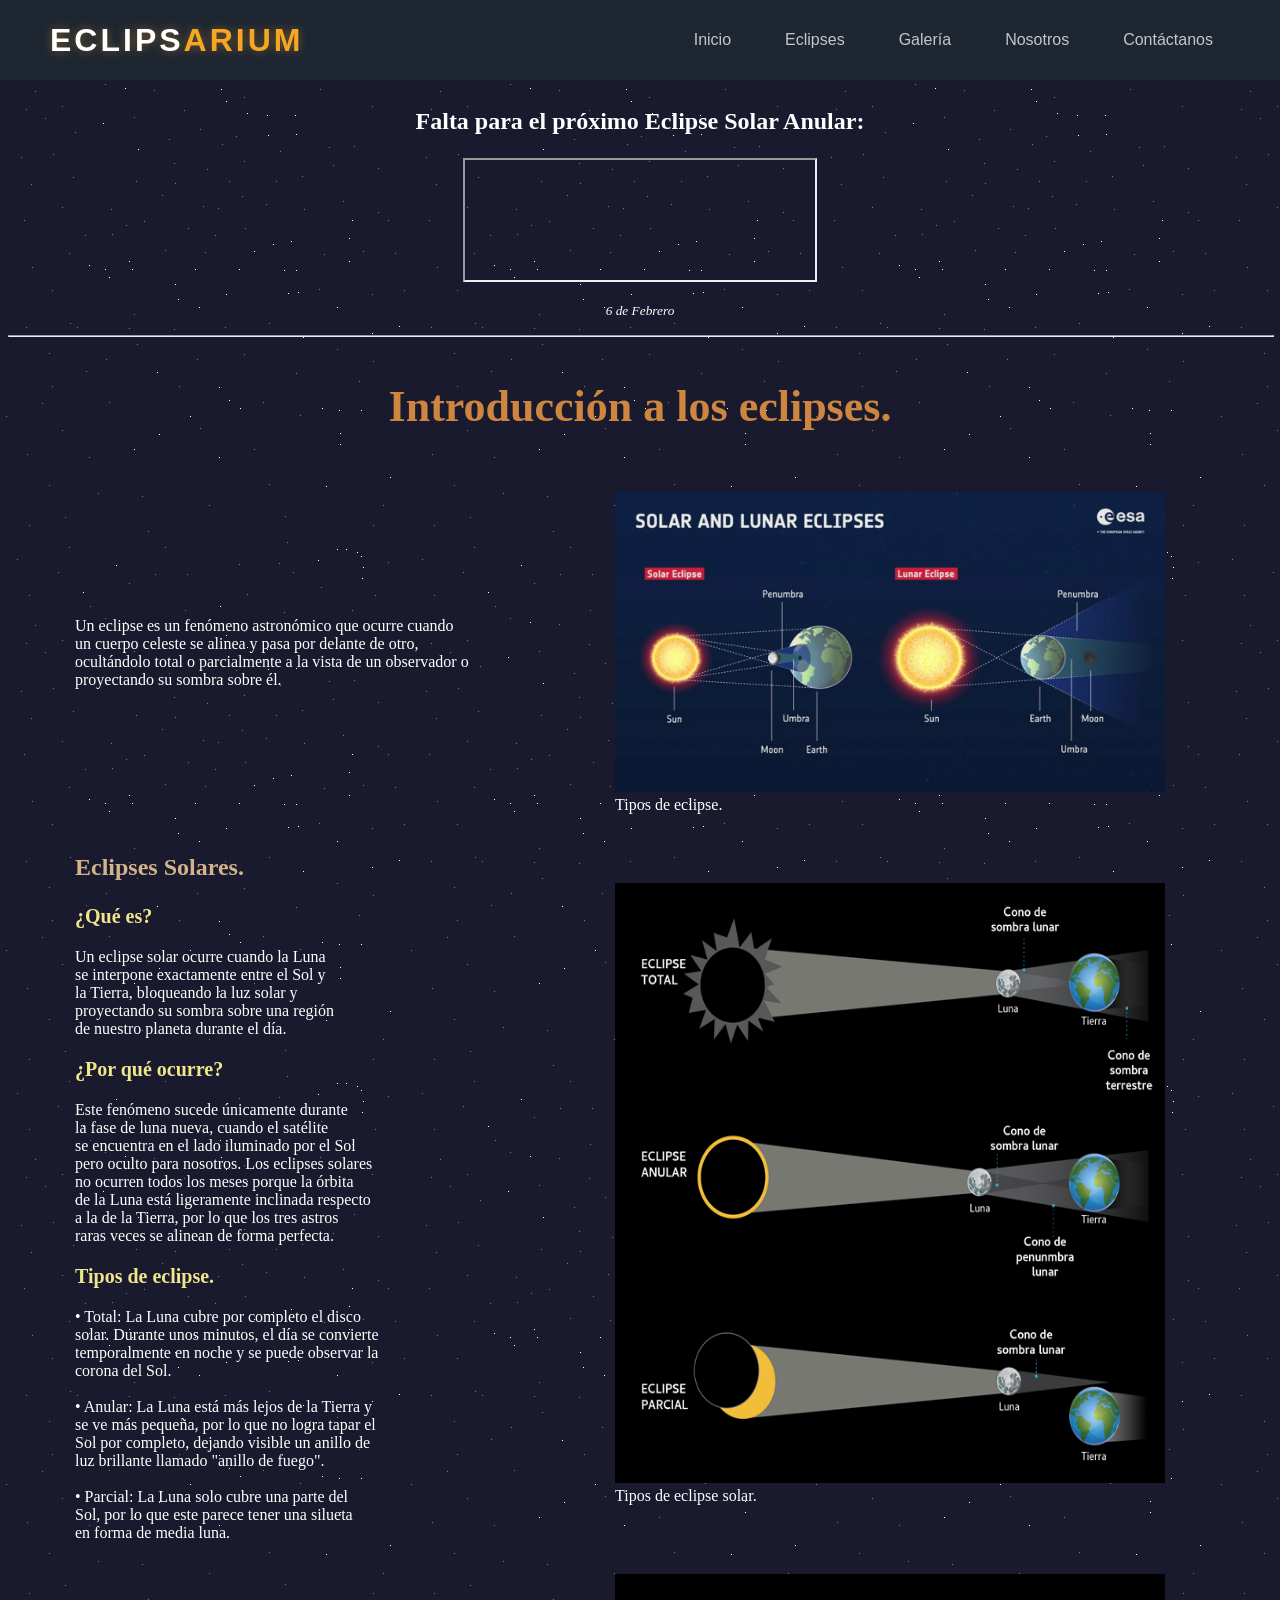
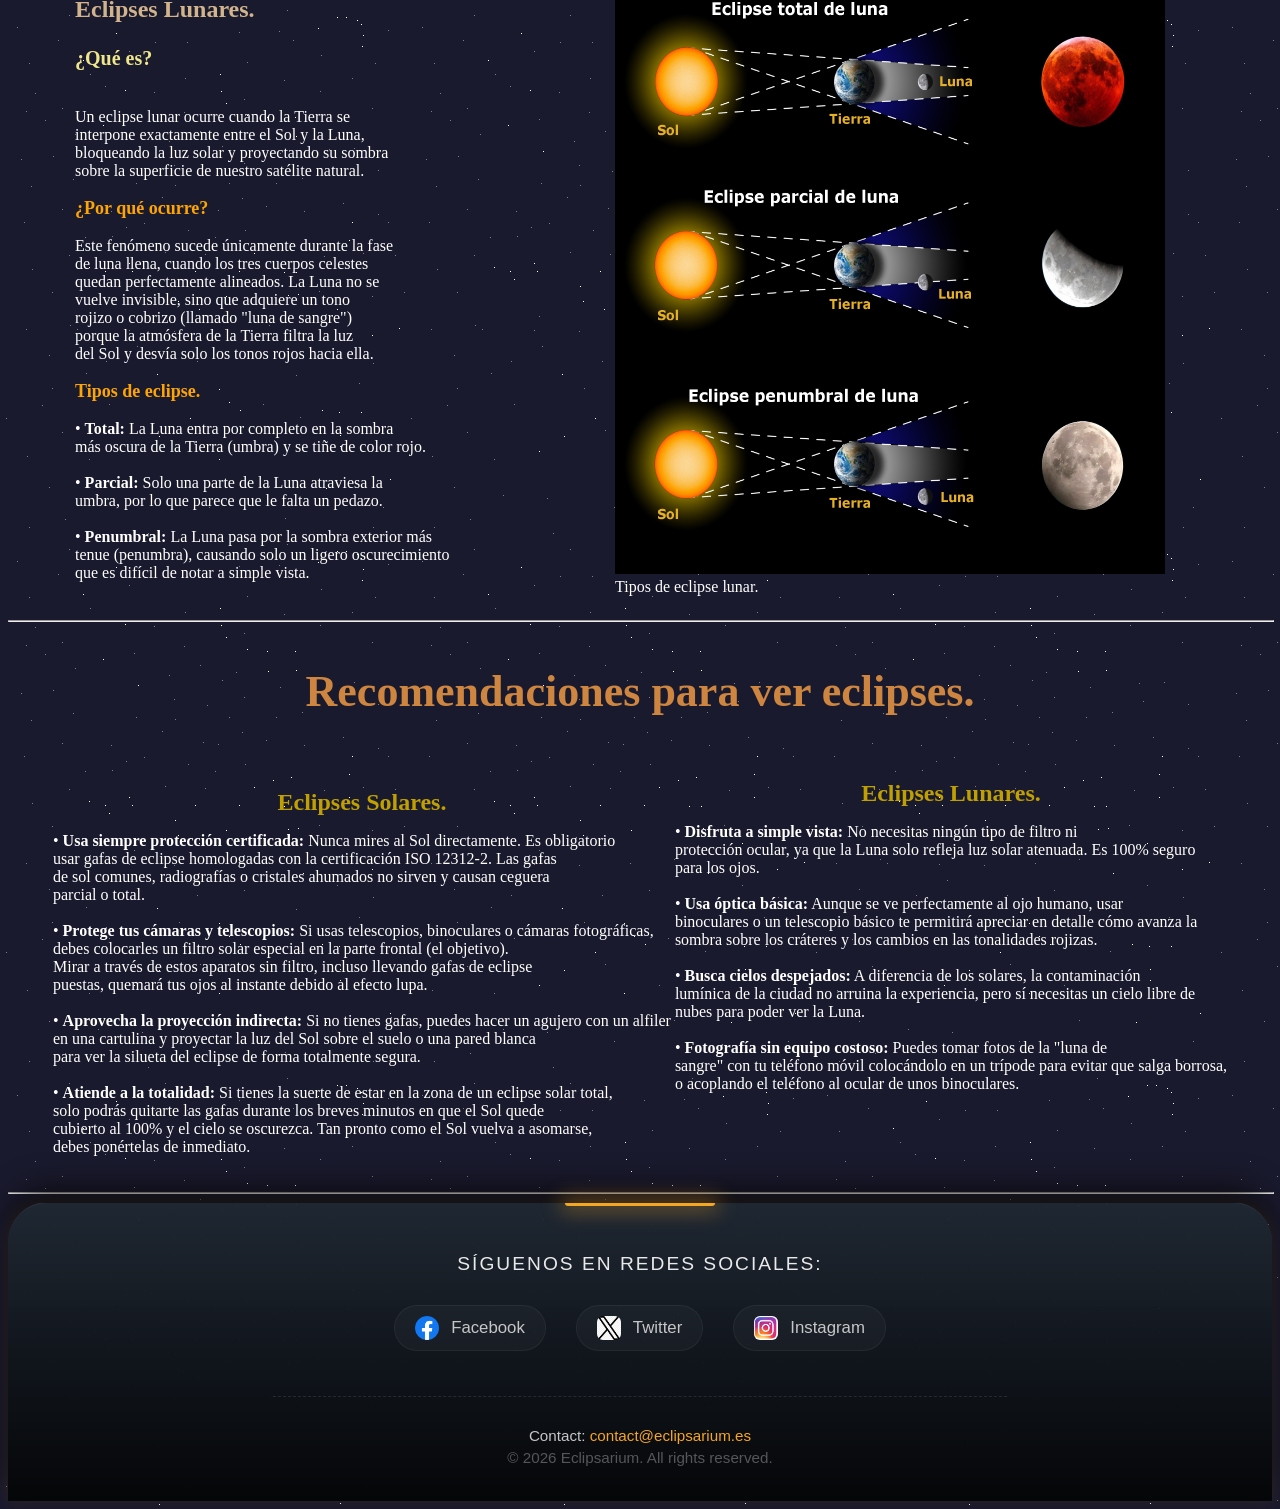
==== commit f4094397: "Versión prueba de Index v0.1" ====
--- a/html/index.html
+++ b/html/index.html
@@ -33,12 +33,12 @@
         </section>
         <hr align="center" width="100%">
         <section>
-            <p align="center">
-                <font size="+4" color="orange"><strong>Introducción a los eclipses.</strong></font>
-            </p>
+            <div>
+                <p class="titulo_seccion">Introducción a los eclipses.</p>
+            </div>
             <div class="contenedor1">
                 <div class="item">    
-                    <p class=texto1 align="left">Un eclipse es un fenómeno astronómico que <mark>ocurre cuando <br>un cuerpo celeste se alinea y pasa por delante de otro,</mark><br> ocultándolo total o parcialmente a la vista de un observador o<br> proyectando su sombra sobre él.</p>
+                    <p class="texto" align="left">Un eclipse es un fenómeno astronómico que ocurre cuando <br>un cuerpo celeste se alinea y pasa por delante de otro,<br> ocultándolo total o parcialmente a la vista de un observador o<br> proyectando su sombra sobre él.</p>
                 </div>
                 <div class="item">    
                     <figure class = imagen>
@@ -49,12 +49,13 @@
             </div>
             <div class="contenedor2">
                 <div class="item">    
-                    <p class=texto2 align="left">
-                        <font size="+2" color="cian"><strong>Eclipses Solares.</strong></font>
-                    </p>
-                    <p>
-                        <font size="+1" color="orange"><strong>¿Qué es?</strong></font><br><br>Un eclipse solar ocurre cuando la Luna<br> se interpone exactamente entre el Sol y<br>la Tierra, bloqueando la luz solar y<br>proyectando su sombra sobre una región<br>de nuestro planeta durante el día.<br><br><font size="+1" color="orange"><strong>¿Por qué ocurre?</strong></font><br><br>Este fenómeno sucede únicamente durante<br>la fase de luna nueva, cuando el satélite<br>se encuentra en el lado iluminado por el Sol<br>pero oculto para nosotros. Los eclipses solares<br>no ocurren todos los meses porque la órbita<br>de la Luna está ligeramente inclinada respecto<br>a la de la Tierra, por lo que los tres astros<br>raras veces se alinean de forma perfecta.<br><br><font size="+1" color="orange"><strong>Tipos de eclipse.</strong></font><br><br>• <strong>Total:</strong> La Luna cubre por completo el disco<br>solar. Durante unos minutos, el día se convierte<br>temporalmente en noche y se puede observar la <br>corona del Sol.<br><br>• <strong>Anular:</strong> La Luna está más lejos de la Tierra y<br>se ve más pequeña, por lo que no logra tapar el<br>Sol por completo, dejando visible un anillo de<br>luz brillante llamado "anillo de fuego".<br><br>• <strong>Parcial:</strong> La Luna solo cubre una parte del<br>Sol, por lo que este parece tener una silueta<br>en forma de media luna.
-                    </p>
+                    <p class="apartado">Eclipses Solares.</p>
+                    <p class="subapartado">¿Qué es?</p>
+                    <p class="texto">Un eclipse solar ocurre cuando la Luna<br> se interpone exactamente entre el Sol y<br>la Tierra, bloqueando la luz solar y<br>proyectando su sombra sobre una región<br>de nuestro planeta durante el día.<br></p>
+                    <p class="subapartado">¿Por qué ocurre?</p>
+                    <p class="texto">Este fenómeno sucede únicamente durante<br>la fase de luna nueva, cuando el satélite<br>se encuentra en el lado iluminado por el Sol<br>pero oculto para nosotros. Los eclipses solares<br>no ocurren todos los meses porque la órbita<br>de la Luna está ligeramente inclinada respecto<br>a la de la Tierra, por lo que los tres astros<br>raras veces se alinean de forma perfecta.<br></p>
+                    <p class="subapartado">Tipos de eclipse.</p>
+                    <p class="texto">• Total: La Luna cubre por completo el disco<br>solar. Durante unos minutos, el día se convierte<br>temporalmente en noche y se puede observar la <br>corona del Sol.<br><br>• Anular: La Luna está más lejos de la Tierra y<br>se ve más pequeña, por lo que no logra tapar el<br>Sol por completo, dejando visible un anillo de<br>luz brillante llamado "anillo de fuego".<br><br>• Parcial: La Luna solo cubre una parte del<br>Sol, por lo que este parece tener una silueta<br>en forma de media luna.</p>
                 </div>
                 <div class="item">    
                     <figure class = imagen>
@@ -65,12 +66,9 @@
             </div>
             <div class="contenedor3">
                 <div class="item">    
-                    <p align="left">
-                        <font size="+2" color="cian"><strong>Eclipses Lunares.</strong></font>
-                    </p>
-                    <p>
-                        <font size="+1" color="orange"><strong>¿Qué es?</strong></font><br><br>Un eclipse lunar ocurre cuando la Tierra se <br>interpone exactamente entre el Sol y la Luna, <br>bloqueando la luz solar y proyectando su sombra <br>sobre la superficie de nuestro satélite natural.<br><br><font size="+1" color="orange"><strong>¿Por qué ocurre?</strong></font><br><br>Este fenómeno sucede únicamente durante la fase <br>de luna llena, cuando los tres cuerpos celestes <br>quedan perfectamente alineados. La Luna no se <br>vuelve invisible, sino que adquiere un tono <br>rojizo o cobrizo (llamado "luna de sangre") <br>porque la atmósfera de la Tierra filtra la luz <br>del Sol y desvía solo los tonos rojos hacia ella.<br><br><font size="+1" color="orange"><strong>Tipos de eclipse.</strong></font><br><br>• <strong>Total:</strong> La Luna entra por completo en la sombra <br>más oscura de la Tierra (umbra) y se tiñe de color rojo.<br><br>• <strong>Parcial:</strong> Solo una parte de la Luna atraviesa la <br>umbra, por lo que parece que le falta un pedazo.<br><br>• <strong>Penumbral:</strong> La Luna pasa por la sombra exterior más<br>tenue (penumbra), causando solo un ligero oscurecimiento <br>que es difícil de notar a simple vista.<br>
-                    </p>
+                    <p class="apartado">Eclipses Lunares.</p>
+                    <p class="subapartado">¿Qué es?</p>
+                    <p class="texto"><br>Un eclipse lunar ocurre cuando la Tierra se <br>interpone exactamente entre el Sol y la Luna, <br>bloqueando la luz solar y proyectando su sombra <br>sobre la superficie de nuestro satélite natural.<br><br><font size="+1" color="orange"><strong>¿Por qué ocurre?</strong></font><br><br>Este fenómeno sucede únicamente durante la fase <br>de luna llena, cuando los tres cuerpos celestes <br>quedan perfectamente alineados. La Luna no se <br>vuelve invisible, sino que adquiere un tono <br>rojizo o cobrizo (llamado "luna de sangre") <br>porque la atmósfera de la Tierra filtra la luz <br>del Sol y desvía solo los tonos rojos hacia ella.<br><br><font size="+1" color="orange"><strong>Tipos de eclipse.</strong></font><br><br>• <strong>Total:</strong> La Luna entra por completo en la sombra <br>más oscura de la Tierra (umbra) y se tiñe de color rojo.<br><br>• <strong>Parcial:</strong> Solo una parte de la Luna atraviesa la <br>umbra, por lo que parece que le falta un pedazo.<br><br>• <strong>Penumbral:</strong> La Luna pasa por la sombra exterior más<br>tenue (penumbra), causando solo un ligero oscurecimiento <br>que es difícil de notar a simple vista.<br></p>
                 </div>
                 <div class="item">    
                     <figure class = imagen>
@@ -82,9 +80,9 @@
         </section>
         <hr align="center" width="100%">
         <section>
-            <p align="center">
-                <font size="+4" color="orange"><strong>Recomendaciones para ver eclipses.</strong></font>
-            </p>
+            <div>
+            <p class="titulo_seccion"">Recomendaciones para ver eclipses.</p>
+            </div>
             <table align="center">
                 <tr>
                     <td>
--- a/css/css_index_styles.css
+++ b/css/css_index_styles.css
@@ -31,4 +31,25 @@
 }
 .item {
     min-width: 500px;
-}+}
+.titulo_seccion{
+    text-align: center;
+    font-size: 275%;
+    color: peru;
+    font-weight: bold;
+}
+.apartado{
+    text-align: left;
+    font-size: 150%;
+    color: tan;
+    font-weight: bold;
+}
+.subapartado{
+    text-align: left;
+    font-size: 125%;
+    color: khaki;
+    font-weight: bold;
+}
+.texto{
+
+}
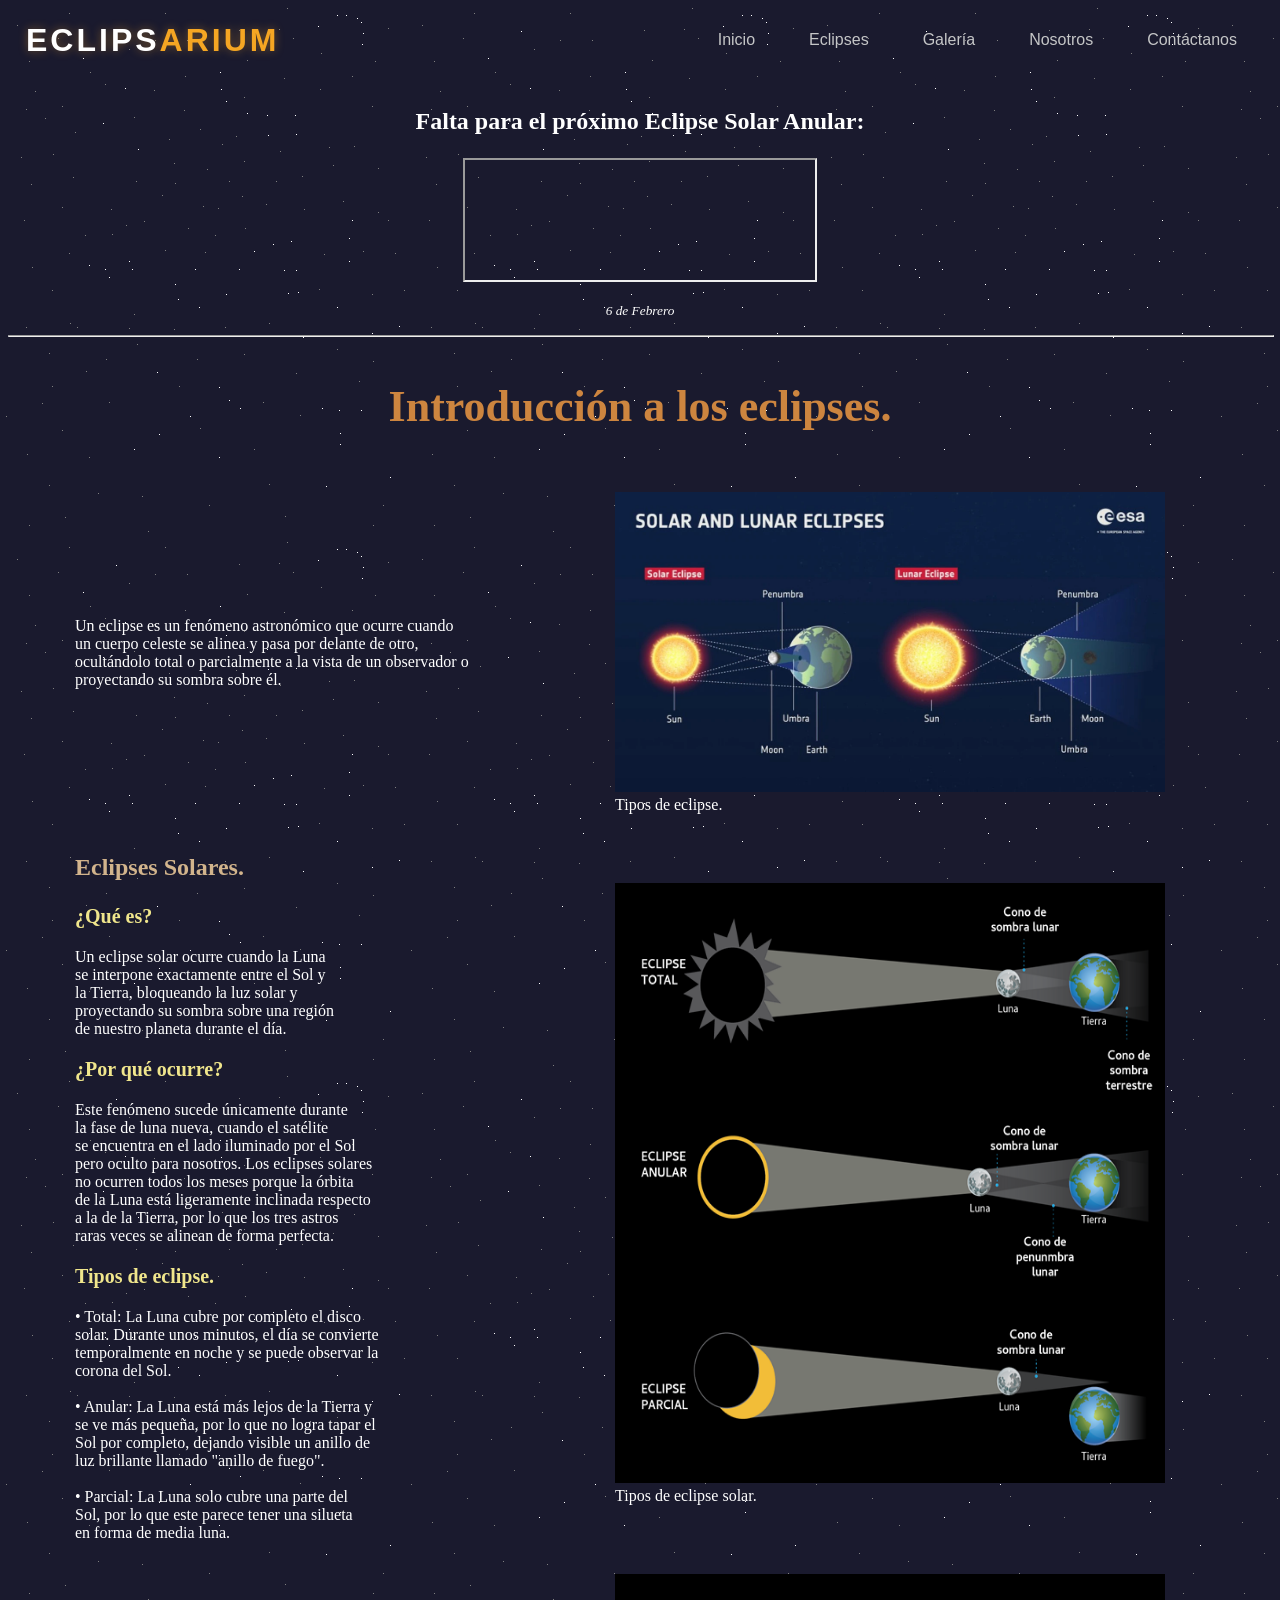
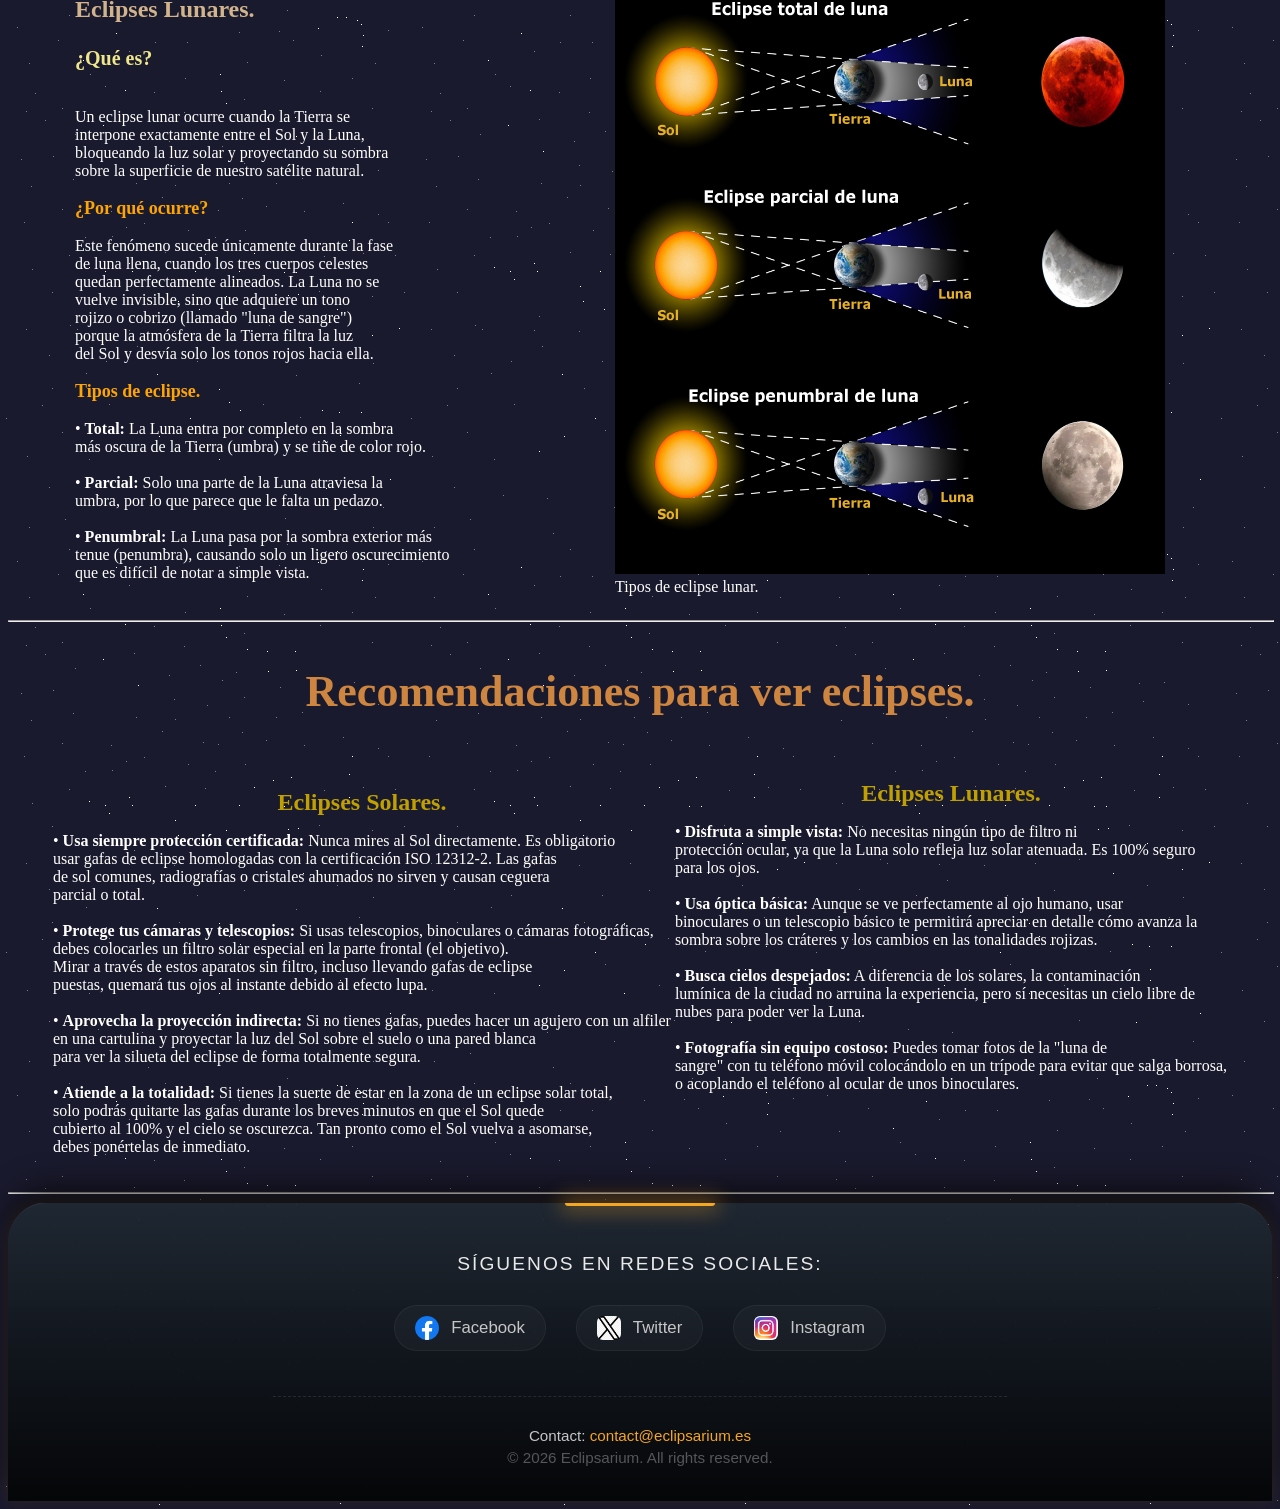
==== commit d73361fb: "Se finalizan los apartados de contactwus, abtus, y nexteclipses así como sus respectivos archivos de" ====
--- a/html/index.html
+++ b/html/index.html
@@ -3,7 +3,7 @@
 <head>
     <meta charset="UTF-8">
     <link rel="stylesheet" href="../css/css_index_styles.css">
-    <link rel="stylesheet" href="../css/estilos_encabezado.css">
+    <link rel="stylesheet" href="../css/estilos_encabezado_y_footer.css">
     <meta name="viewport" content="width=device-width, initial-scale=1.0">
     <title>Eclipsarium</title>
 </head>
--- a/css/css_index_styles.css
+++ b/css/css_index_styles.css
@@ -1,3 +1,18 @@
+:root {
+    --color-fondo-oscuro: #0B0C10;
+    --color-header-bg: rgba(31, 40, 51, 0.95);
+    --color-acento: #F5A623;
+    --color-texto: #C5C6C7;
+    --color-blanco: #FFFFFF;
+    --color-superficie: #1F2833;
+    --color-superficie-trans: rgba(31, 40, 51, 0.85);
+    --color-superficie-alt: #141A21;
+    --color-texto-tenue: #8E9297;
+    --color-acento-suave: rgba(245, 166, 35, 0.12);
+    --color-acento-borde: rgba(245, 166, 35, 0.4);
+    --color-borde-sutil: rgba(255, 255, 255, 0.08);
+}
+
 .imagen {
     transition: transform 4s;
     border-radius: 6px
--- a/css/estilos_encabezado_y_footer.css
+++ b/css/estilos_encabezado_y_footer.css
@@ -0,0 +1,261 @@
+/* Variables de color globales de Eclipsarium. Si cambiamos un código aquí, cambia en toda la web */
+:root {
+    --color-fondo-oscuro: #0B0C10;
+    --color-header-bg: rgba(31, 40, 51, 0.95);
+    --color-acento: #F5A623; /* Dorado / ámbar tipo corona solar */
+    --color-texto: #C5C6C7;
+    --color-blanco: #FFFFFF;
+}
+
+/* Caja invisible arriba del todo para que el header fijo no tape el principio de la página */
+.espacio_blanco {
+    display: flex;
+    min-height: 80px;
+}
+
+/* BARRA DE PROGRESO SUPERIOR AL HACER SCROLL */
+.scroll-progress {
+    position: fixed;
+    top: 0;
+    left: 0;
+    width: 0%;
+    height: 4px;
+    background-color: var(--color-acento);
+    z-index: 10000; /* Por encima de todo, incluido el header */
+    box-shadow: 0 0 10px var(--color-acento);
+}
+
+/* Comprueba si el navegador soporta animaciones ligadas al scroll antes de aplicarla, si lo hace se aplica la animación (keyframes)*/
+@supports (animation-timeline: scroll()) {
+    .scroll-progress {
+        animation: progress-grow linear forwards;
+        animation-timeline: scroll(root);
+    }
+}
+
+@keyframes progress-grow {
+    to { width: 100%; }
+}
+
+/* CABECERA Y MENÚ DE NAVEGACIÓN */
+.contenedor-header {
+    display: flex;
+    gap: 20px;
+}
+
+.header-eclipsarium {
+    position: fixed; /* Se queda pegada arriba aunque bajemos */
+    top: 0;
+    left: 50%;
+    transform: translateX(-50%); /* Junto con left: 50% nos sirve para centrar un elemento fixed */
+    width: 100%;
+    height: 80px;
+    display: flex;
+    justify-content: space-between; /* Logo a la izquierda, botones a la derecha */
+    align-items: center;
+    box-sizing: border-box;
+    z-index: 9999;
+    background: transparent;
+    color: var(--color-texto);
+    padding: 10px 26px;
+    border-radius: 8px;
+    transition: all 0.3s ease;
+}
+
+/* Efecto de expansión y brillo dorado al pasar el ratón por la cabecera */
+.header-eclipsarium:hover {
+    padding: 50px 50px;
+    border-radius: 8px;
+    transition: all 0.6s ease; 
+    border-color: var(--color-acento);
+    background-color: rgba(245, 166, 35, 0.1);
+    box-shadow: 0 0 15px rgba(245, 166, 35, 0.2);
+}
+
+/* Engancha el efecto de redondeo después de bajar los primeros 150px de la página. Subirlo haría que la animación de redondeo se haga efectivo al bajar más */
+@supports (animation-timeline: scroll()) {
+    .header-eclipsarium {
+        animation: descuelgue-header linear forwards;
+        animation-timeline: scroll(root);
+        animation-range: 0 150px;
+    }
+}
+
+.header-eclipsarium .logo {
+    font-family: 'Segoe UI', Tahoma, Geneva, Verdana, sans-serif;
+    font-size: 2rem;
+    font-weight: bold;
+    color: var(--color-blanco);
+    text-transform: uppercase;
+    letter-spacing: 3px;
+    text-shadow: 0 0 10px rgba(245, 166, 35, 0.4);
+    margin: 0;
+}
+
+/* Pinta en dorado la segunda mitad del nombre "arium" */
+.header-eclipsarium .logo span {
+    color: var(--color-acento);
+}
+
+/* Fila de enlaces de navegación con Flexbox */
+.header-eclipsarium .nav-botones {
+    display: flex;
+    gap: 20px; 
+}
+
+.header-eclipsarium .btn-nav {
+    font-family: 'Segoe UI', Tahoma, Geneva, Verdana, sans-serif;
+    background: transparent;
+    color: var(--color-texto);
+    text-decoration: none;
+    font-size: 1rem;
+    font-weight: 500;
+    padding: 8px 16px;
+    border: 1px solid transparent;
+    border-radius: 8px;
+    transition: all 0.3s ease; 
+}
+
+.header-eclipsarium .btn-nav:hover {
+    color: var(--color-acento);
+    border-color: var(--color-acento);
+    background-color: rgba(245, 166, 35, 0.1);
+    box-shadow: 0 0 15px rgba(245, 166, 35, 0.2);
+}
+
+/* Animación que encoge el header al 75% de ancho y le aplica desenfoque de fondo para dar profundidad (blur) */
+@keyframes descuelgue-header {
+    from {
+        width: 100%;
+        top: 0;
+        border-radius: 0;
+        background-color: var(--color-header-bg);
+        border: 1px solid transparent; /*Lo ponemos transparente para que esté ahí y lo podamos modificar después pero no se vea mientras no nos hace falta*/
+    }
+    to {
+        width: 75%; 
+        top: 25px;  
+        border-radius: 40px; 
+        background-color: rgba(31, 40, 51, 0.75); 
+        backdrop-filter: blur(12px); 
+        box-shadow: 0 15px 30px rgba(0, 0, 0, 0.8); 
+        border: 1px solid rgba(255, 255, 255, 0.1);
+    }
+}
+
+/* PIE DE PÁGINA (FOOTER) */
+.footer-eclipsarium {
+    position: relative; /* Necesario para colocar el brillo dorado superior con ::before */
+    background: linear-gradient(180deg, rgba(31, 40, 51, 0.95) 0%, #050608 100%);
+    color: var(--color-texto);
+    padding: 50px 20px 30px 20px;
+    text-align: center;
+    font-family: 'Segoe UI', Tahoma, Geneva, Verdana, sans-serif;
+    margin-top: auto; 
+    border-radius: 40px 40px 0 0;
+    box-shadow: 0 -15px 30px rgba(0, 0, 0, 0.6), 0 -2px 15px rgba(245, 166, 35, 0.15);
+    border-top: 1px solid rgba(255, 255, 255, 0.05);
+}
+
+/* Línea luminosa dorada en el borde superior central simulando un eclipse */
+.footer-eclipsarium::before { /*Agrega un contenido ficticio justamente antes del footer sin tener que usar otra clase. Es como crear un párrafo vacío al que le damos la forma de la barra brillante*/
+    content: ''; /*Necesitamos poner un contenido vacio porque sino no se vería el pseudoelemento*/
+    position: absolute;
+    top: 0;
+    left: 50%;
+    transform: translateX(-50%);
+    width: 150px;
+    height: 3px;
+    background-color: var(--color-acento);
+    box-shadow: 0 0 20px 5px rgba(245, 166, 35, 0.4);
+    border-radius: 0 0 10px 10px;
+}
+
+.footer-eclipsarium .footer-contenido {
+    display: flex;
+    flex-direction: column;
+    align-items: center;
+    gap: 30px;
+}
+
+.footer-eclipsarium .footer-titulo {
+    font-size: 1.2rem;
+    color: var(--color-blanco);
+    margin: 0;
+    letter-spacing: 2px;
+    text-transform: uppercase;
+    opacity: 0.9;
+}
+
+.footer-eclipsarium .redes-sociales {
+    display: flex;
+    gap: 30px; 
+    justify-content: center;
+    align-items: center;
+    flex-wrap: wrap; /* Permite que bajen a otra fila si la pantalla es muy estrecha */
+}
+
+/* Botones redondeados para cada red social */
+.footer-eclipsarium .social-link {
+    display: flex;
+    align-items: center;
+    gap: 12px;
+    color: var(--color-texto);
+    text-decoration: none;
+    font-weight: 500;
+    font-size: 1.05rem;
+    padding: 10px 20px;
+    border-radius: 30px;
+    background-color: rgba(255, 255, 255, 0.03);
+    border: 1px solid rgba(255, 255, 255, 0.05);
+    transition: all 0.3s cubic-bezier(0.175, 0.885, 0.32, 1.275); /*Efecto de 'rodar'*/
+}
+
+/* Controlamos aquí el tamaño de los logos para no poner width/height en el HTML */
+.footer-eclipsarium .social-link img {
+    width: 24px;
+    height: 24px;
+    border-radius: 6px; 
+    transition: transform 0.3s ease;
+}
+
+.footer-eclipsarium .social-link:hover {
+    color: var(--color-blanco);
+    background-color: rgba(245, 166, 35, 0.1);
+    border-color: rgba(245, 166, 35, 0.3);
+    transform: translateY(-6px); /* Sube ligeramente al pasar el ratón */
+    box-shadow: 0 10px 20px rgba(0, 0, 0, 0.4);
+}
+
+.footer-eclipsarium .social-link:hover img {
+    transform: scale(1.2) rotate(5deg);
+}
+
+.footer-eclipsarium .footer-contacto {
+    margin-top: 15px;
+    padding-top: 25px;
+    border-top: 1px dashed rgba(255, 255, 255, 0.1);
+    width: 60%;
+}
+
+.footer-eclipsarium .footer-contacto p {
+    margin: 5px 0;
+    font-size: 0.95rem;
+}
+
+.footer-eclipsarium .footer-contacto a {
+    color: var(--color-acento);
+    text-decoration: none;
+    transition: all 0.3s ease;
+}
+
+.footer-eclipsarium .footer-contacto a:hover {
+    text-shadow: 0 0 10px rgba(245, 166, 35, 0.8);
+    color: var(--color-blanco);
+}
+
+.footer-eclipsarium .copyright {
+    font-size: 0.85rem;
+    opacity: 0.4; 
+    margin-top: 20px;
+}
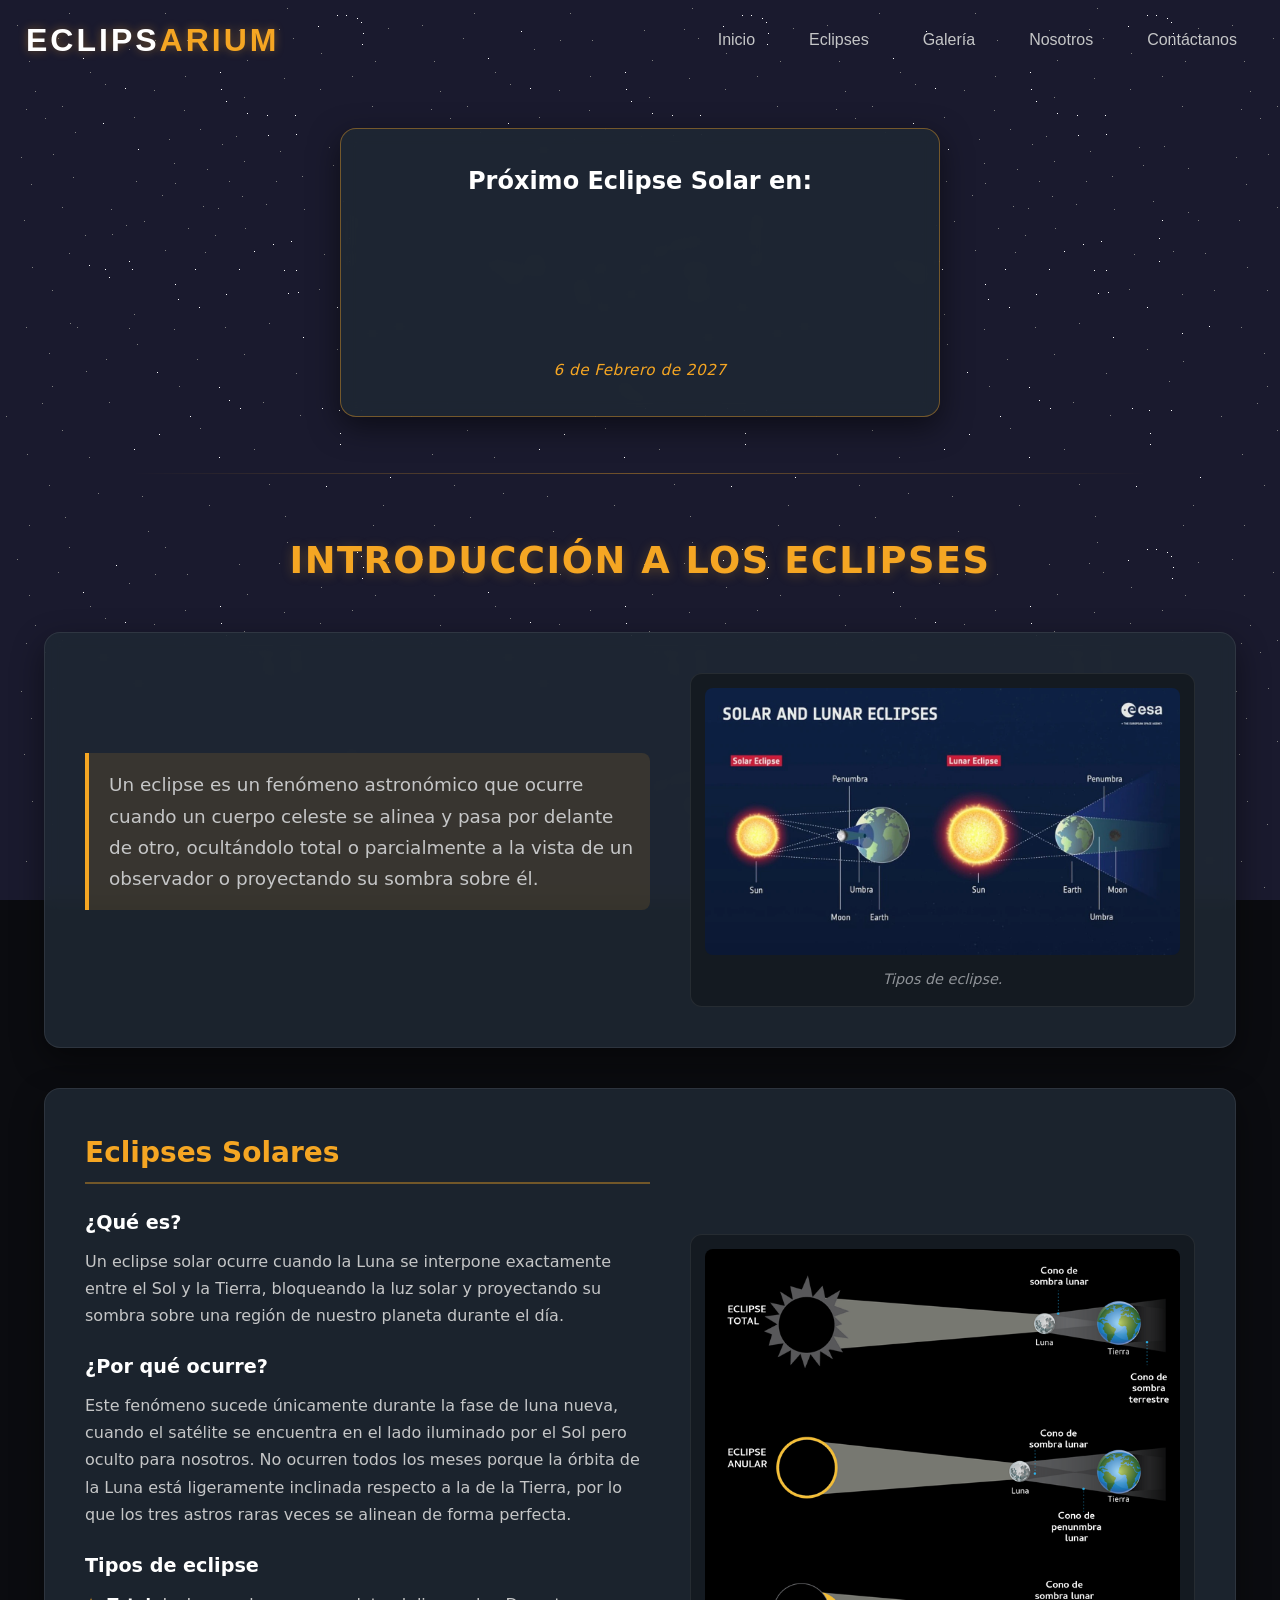
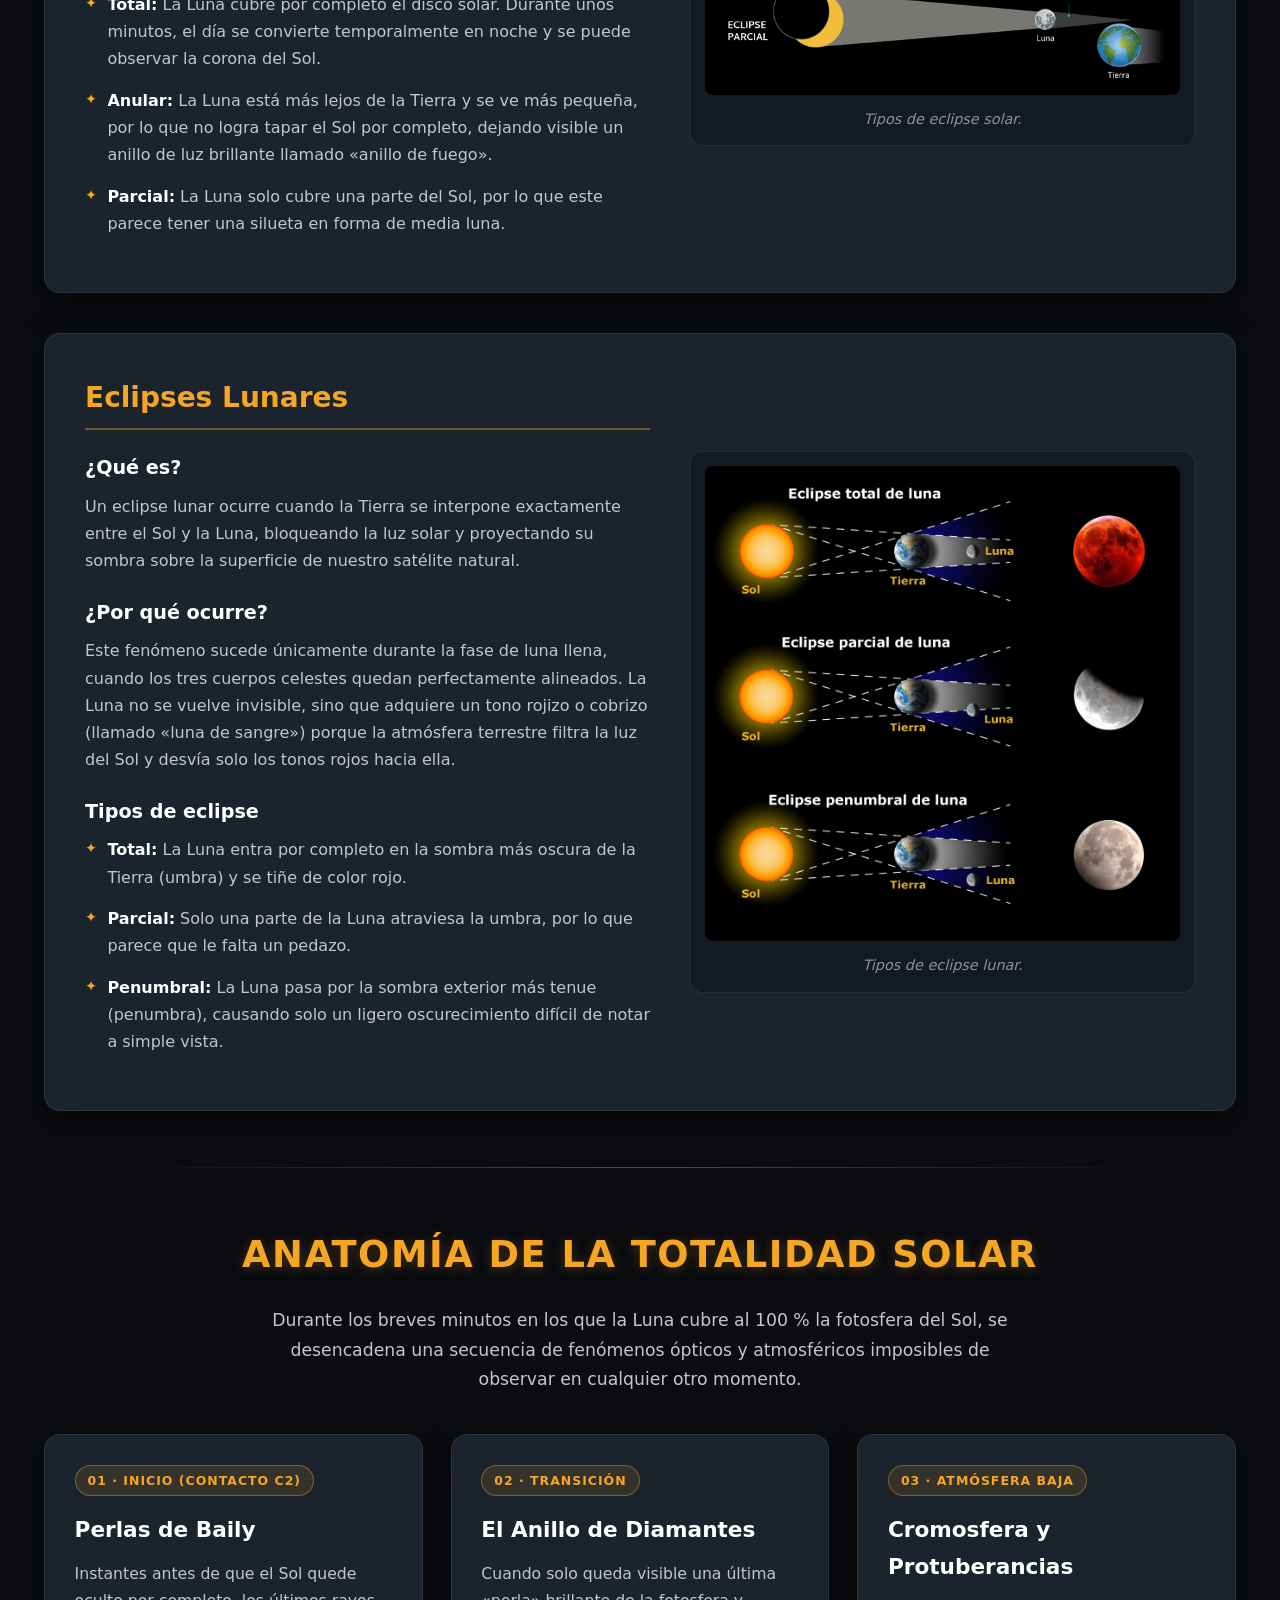
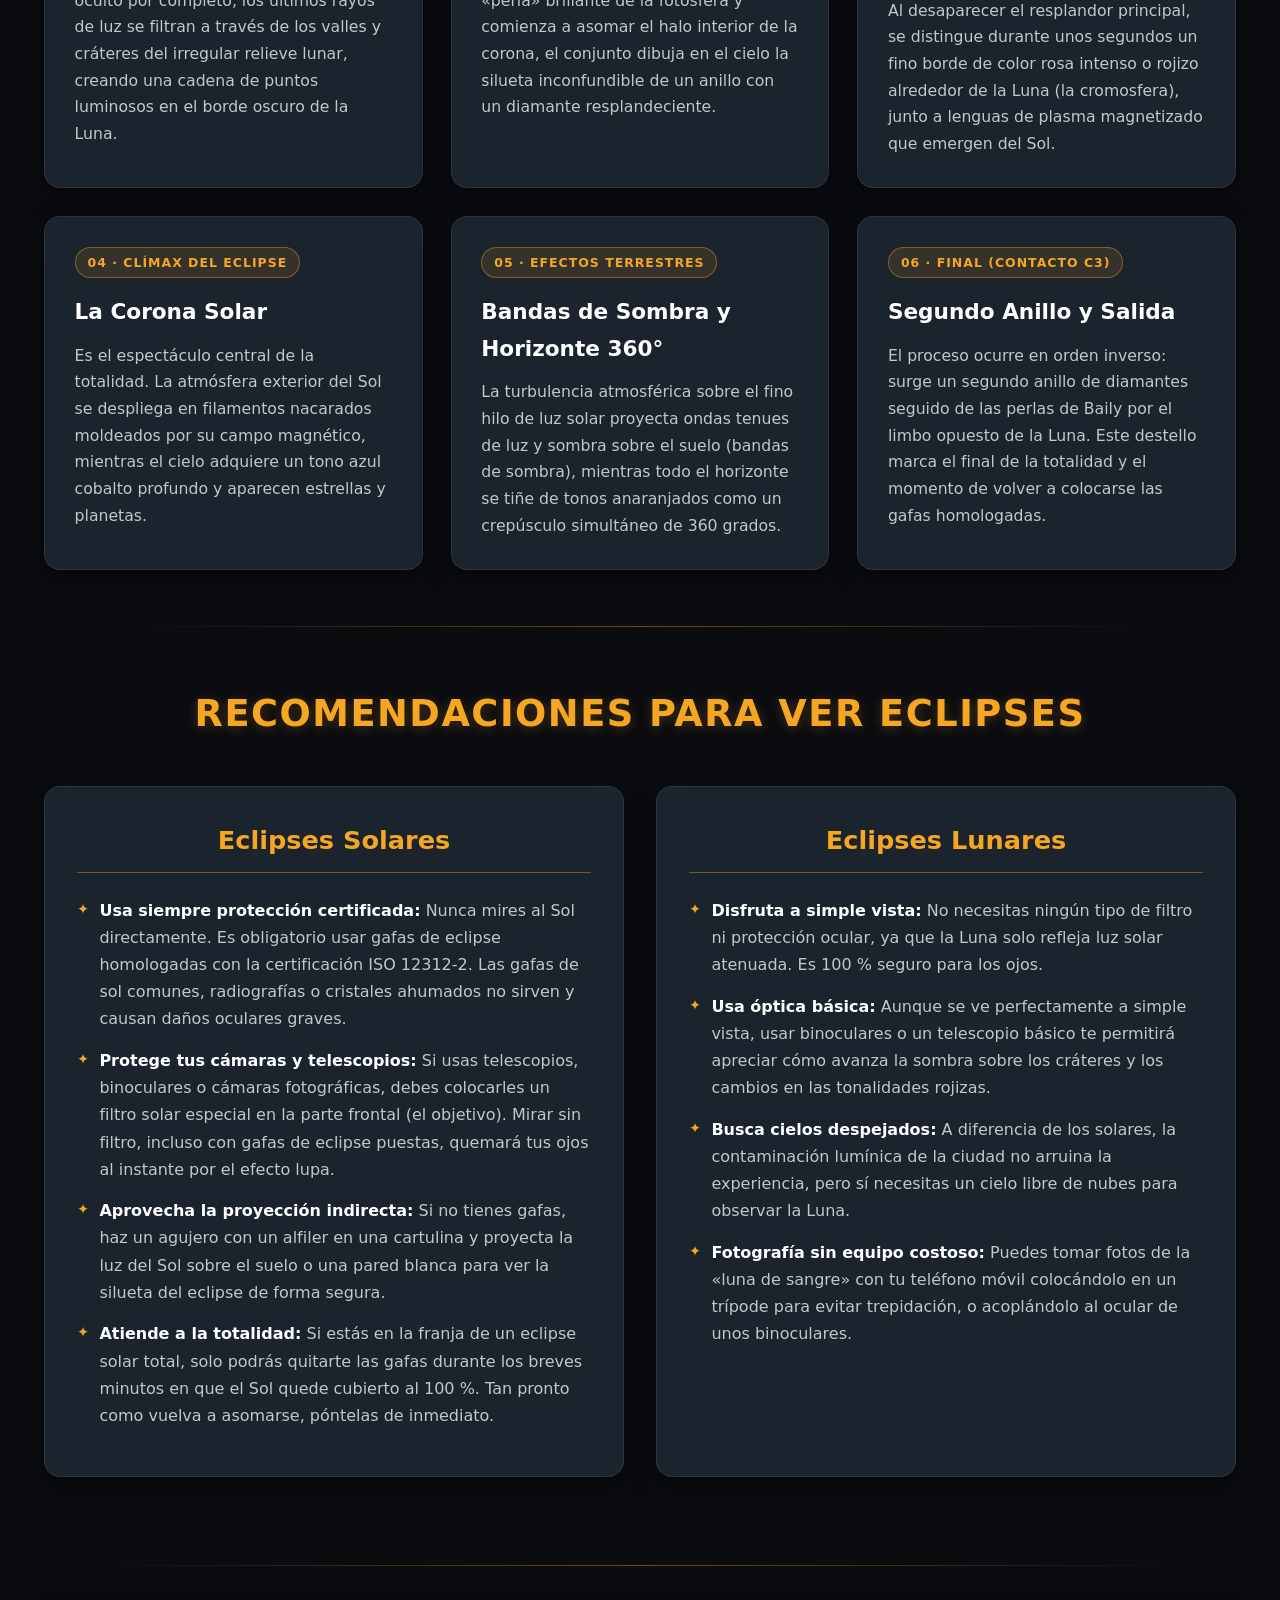
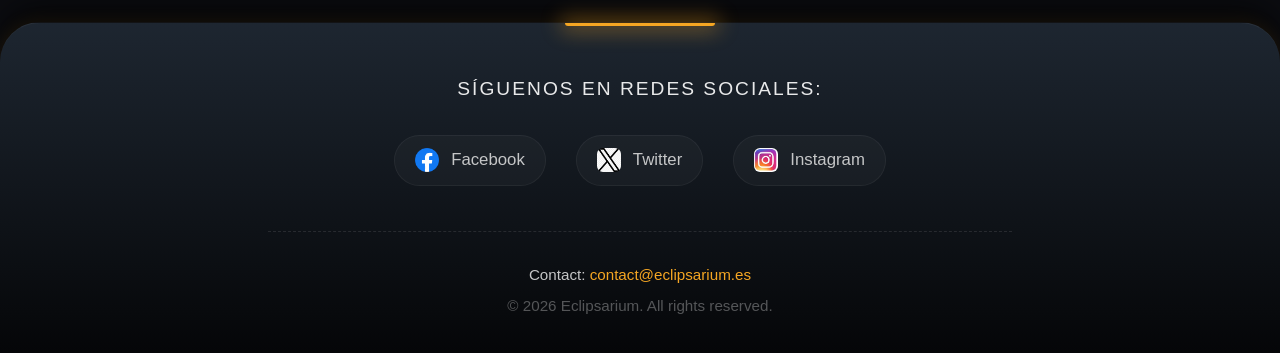
==== commit 4cb67aa2: "Actualización de las páginas Index y Multimedia" ====
--- a/html/index.html
+++ b/html/index.html
@@ -1,15 +1,16 @@
 <!DOCTYPE html>
-<html lang="en">
+<html lang="es">
 <head>
     <meta charset="UTF-8">
+    <meta name="viewport" content="width=device-width, initial-scale=1.0">
+    <title>Eclipsarium</title>
     <link rel="stylesheet" href="../css/css_index_styles.css">
     <link rel="stylesheet" href="../css/estilos_encabezado_y_footer.css">
-    <meta name="viewport" content="width=device-width, initial-scale=1.0">
-    <title>Eclipsarium</title>
 </head>
-<body text="white" background="../resources/varios/background.png">
+<body>
     <div class="espacio_blanco"></div>
-    <div class="scroll-progress"></div> 
+    <div class="scroll-progress"></div>
+
     <header class="header-eclipsarium">
         <h1 class="logo">Eclips<span>arium</span></h1>
         <nav class="nav-botones">
@@ -21,112 +22,207 @@
         </nav>
     </header>
 
-        <main>
-        <section>
-            <h2 align="center">Falta para el próximo Eclipse Solar Anular:</h2>  
-            <table align="center">
-                <td>    
-                    <iframe src="https://free.timeanddate.com/countdown/i9j7a1b3/n141/cf100/cm0/cu4/ct0/cs1/ca1/co0/cr0/ss0/cac000/cpc000/pcfff/tcfff/fs100/szw350/szh120/iso2027-02-06T10:00:00" allowtransparency="true" frameborder="10" width="350" height="120" align="center"></iframe>
-                </td>
-            </table>
-            <p align="center"><small><i><time datetime="2027-02-06">6 de Febrero</time></i></small></p>
-        </section>
-        <hr align="center" width="100%">
-        <section>
-            <div>
-                <p class="titulo_seccion">Introducción a los eclipses.</p>
-            </div>
-            <div class="contenedor1">
-                <div class="item">    
-                    <p class="texto" align="left">Un eclipse es un fenómeno astronómico que ocurre cuando <br>un cuerpo celeste se alinea y pasa por delante de otro,<br> ocultándolo total o parcialmente a la vista de un observador o<br> proyectando su sombra sobre él.</p>
-                </div>
-                <div class="item">    
-                    <figure class = imagen>
-                        <img src="../resources/index/tipos-eclipse.jpg" alt="Tipos de eclipse." height="300" width="550">
+    <main class="contenedor-principal">
+        <section class="seccion-contador">
+            <h2 class="titulo-contador">Próximo Eclipse Solar en:</h2>
+            <div class="caja-iframe">
+                <iframe 
+                    src="https://free.timeanddate.com/countdown/i9j7a1b3/n141/cf100/cm0/cu4/ct0/cs1/ca1/co0/cr0/ss0/cac000/cpc000/pcfff/tcfff/fs100/szw350/szh120/iso2027-02-06T10:00:00" 
+                    title="Cuenta regresiva para el próximo Eclipse Solar Anular">
+                </iframe>
+            </div>
+            <p class="fecha-eclipse"><time datetime="2027-02-06">6 de Febrero de 2027</time></p>
+        </section>
+
+        <hr class="separador">
+
+        <section class="seccion-introduccion">
+            <h2 class="titulo-seccion">Introducción a los eclipses</h2>
+
+            <article class="tarjeta-contenido">
+                <div class="columna-texto">
+                    <p class="texto-destacado">
+                        Un eclipse es un fenómeno astronómico que ocurre cuando un cuerpo celeste se alinea y pasa por delante de otro, ocultándolo total o parcialmente a la vista de un observador o proyectando su sombra sobre él.
+                    </p>
+                </div>
+                <div class="columna-imagen">
+                    <figure class="figura-eclipse">
+                        <img src="../resources/index/tipos-eclipse.jpg" alt="Esquema general de los tipos de eclipse">
                         <figcaption>Tipos de eclipse.</figcaption>
                     </figure>
                 </div>
-            </div>
-            <div class="contenedor2">
-                <div class="item">    
-                    <p class="apartado">Eclipses Solares.</p>
-                    <p class="subapartado">¿Qué es?</p>
-                    <p class="texto">Un eclipse solar ocurre cuando la Luna<br> se interpone exactamente entre el Sol y<br>la Tierra, bloqueando la luz solar y<br>proyectando su sombra sobre una región<br>de nuestro planeta durante el día.<br></p>
-                    <p class="subapartado">¿Por qué ocurre?</p>
-                    <p class="texto">Este fenómeno sucede únicamente durante<br>la fase de luna nueva, cuando el satélite<br>se encuentra en el lado iluminado por el Sol<br>pero oculto para nosotros. Los eclipses solares<br>no ocurren todos los meses porque la órbita<br>de la Luna está ligeramente inclinada respecto<br>a la de la Tierra, por lo que los tres astros<br>raras veces se alinean de forma perfecta.<br></p>
-                    <p class="subapartado">Tipos de eclipse.</p>
-                    <p class="texto">• Total: La Luna cubre por completo el disco<br>solar. Durante unos minutos, el día se convierte<br>temporalmente en noche y se puede observar la <br>corona del Sol.<br><br>• Anular: La Luna está más lejos de la Tierra y<br>se ve más pequeña, por lo que no logra tapar el<br>Sol por completo, dejando visible un anillo de<br>luz brillante llamado "anillo de fuego".<br><br>• Parcial: La Luna solo cubre una parte del<br>Sol, por lo que este parece tener una silueta<br>en forma de media luna.</p>
-                </div>
-                <div class="item">    
-                    <figure class = imagen>
-                        <img src="../resources/index/tipos-eclipses-solares.jpg" alt="Tipos de eclipse solar." height="600" width="550">
+            </article>
+
+            <article class="tarjeta-contenido">
+                <div class="columna-texto">
+                    <h3 class="apartado">Eclipses Solares</h3>
+                    
+                    <h4 class="subapartado">¿Qué es?</h4>
+                    <p class="texto">
+                        Un eclipse solar ocurre cuando la Luna se interpone exactamente entre el Sol y la Tierra, bloqueando la luz solar y proyectando su sombra sobre una región de nuestro planeta durante el día.
+                    </p>
+
+                    <h4 class="subapartado">¿Por qué ocurre?</h4>
+                    <p class="texto">
+                        Este fenómeno sucede únicamente durante la fase de luna nueva, cuando el satélite se encuentra en el lado iluminado por el Sol pero oculto para nosotros. No ocurren todos los meses porque la órbita de la Luna está ligeramente inclinada respecto a la de la Tierra, por lo que los tres astros raras veces se alinean de forma perfecta.
+                    </p>
+
+                    <h4 class="subapartado">Tipos de eclipse</h4>
+                    <ul class="lista-eclipses">
+                        <li><strong>Total:</strong> La Luna cubre por completo el disco solar. Durante unos minutos, el día se convierte temporalmente en noche y se puede observar la corona del Sol.</li>
+                        <li><strong>Anular:</strong> La Luna está más lejos de la Tierra y se ve más pequeña, por lo que no logra tapar el Sol por completo, dejando visible un anillo de luz brillante llamado «anillo de fuego».</li>
+                        <li><strong>Parcial:</strong> La Luna solo cubre una parte del Sol, por lo que este parece tener una silueta en forma de media luna.</li>
+                    </ul>
+                </div>
+                <div class="columna-imagen">
+                    <figure class="figura-eclipse">
+                        <img src="../resources/index/tipos-eclipses-solares.jpg" alt="Comparativa visual de los tipos de eclipse solar">
                         <figcaption>Tipos de eclipse solar.</figcaption>
                     </figure>
                 </div>
-            </div>
-            <div class="contenedor3">
-                <div class="item">    
-                    <p class="apartado">Eclipses Lunares.</p>
-                    <p class="subapartado">¿Qué es?</p>
-                    <p class="texto"><br>Un eclipse lunar ocurre cuando la Tierra se <br>interpone exactamente entre el Sol y la Luna, <br>bloqueando la luz solar y proyectando su sombra <br>sobre la superficie de nuestro satélite natural.<br><br><font size="+1" color="orange"><strong>¿Por qué ocurre?</strong></font><br><br>Este fenómeno sucede únicamente durante la fase <br>de luna llena, cuando los tres cuerpos celestes <br>quedan perfectamente alineados. La Luna no se <br>vuelve invisible, sino que adquiere un tono <br>rojizo o cobrizo (llamado "luna de sangre") <br>porque la atmósfera de la Tierra filtra la luz <br>del Sol y desvía solo los tonos rojos hacia ella.<br><br><font size="+1" color="orange"><strong>Tipos de eclipse.</strong></font><br><br>• <strong>Total:</strong> La Luna entra por completo en la sombra <br>más oscura de la Tierra (umbra) y se tiñe de color rojo.<br><br>• <strong>Parcial:</strong> Solo una parte de la Luna atraviesa la <br>umbra, por lo que parece que le falta un pedazo.<br><br>• <strong>Penumbral:</strong> La Luna pasa por la sombra exterior más<br>tenue (penumbra), causando solo un ligero oscurecimiento <br>que es difícil de notar a simple vista.<br></p>
-                </div>
-                <div class="item">    
-                    <figure class = imagen>
-                        <img src="../resources/index/tipos-eclipse-luna.jpg" alt="Tipos de eclipse lunar." height="600" width="550">
+            </article>
+
+            <article class="tarjeta-contenido">
+                <div class="columna-texto">
+                    <h3 class="apartado">Eclipses Lunares</h3>
+
+                    <h4 class="subapartado">¿Qué es?</h4>
+                    <p class="texto">
+                        Un eclipse lunar ocurre cuando la Tierra se interpone exactamente entre el Sol y la Luna, bloqueando la luz solar y proyectando su sombra sobre la superficie de nuestro satélite natural.
+                    </p>
+
+                    <h4 class="subapartado">¿Por qué ocurre?</h4>
+                    <p class="texto">
+                        Este fenómeno sucede únicamente durante la fase de luna llena, cuando los tres cuerpos celestes quedan perfectamente alineados. La Luna no se vuelve invisible, sino que adquiere un tono rojizo o cobrizo (llamado «luna de sangre») porque la atmósfera terrestre filtra la luz del Sol y desvía solo los tonos rojos hacia ella.
+                    </p>
+
+                    <h4 class="subapartado">Tipos de eclipse</h4>
+                    <ul class="lista-eclipses">
+                        <li><strong>Total:</strong> La Luna entra por completo en la sombra más oscura de la Tierra (umbra) y se tiñe de color rojo.</li>
+                        <li><strong>Parcial:</strong> Solo una parte de la Luna atraviesa la umbra, por lo que parece que le falta un pedazo.</li>
+                        <li><strong>Penumbral:</strong> La Luna pasa por la sombra exterior más tenue (penumbra), causando solo un ligero oscurecimiento difícil de notar a simple vista.</li>
+                    </ul>
+                </div>
+                <div class="columna-imagen">
+                    <figure class="figura-eclipse">
+                        <img src="../resources/index/tipos-eclipse-luna.jpg" alt="Esquema de las fases y tipos de eclipse lunar">
                         <figcaption>Tipos de eclipse lunar.</figcaption>
                     </figure>
                 </div>
-            </div>
-        </section>
-        <hr align="center" width="100%">
-        <section>
-            <div>
-            <p class="titulo_seccion"">Recomendaciones para ver eclipses.</p>
-            </div>
-            <table align="center">
-                <tr>
-                    <td>
-                        <p align="center">
-                            <font size="+2" color="cian"><strong>Eclipses Solares.</strong></font>
-                        </p>
-                        <p>
-                            • <strong>Usa siempre protección certificada:</strong> Nunca mires al Sol directamente. Es obligatorio<br>usar gafas de eclipse homologadas con la certificación ISO 12312-2. Las gafas<br>de sol comunes, radiografías o cristales ahumados no sirven y causan ceguera<br>parcial o total.<br><br>• <strong>Protege tus cámaras y telescopios:</strong> Si usas telescopios, binoculares o cámaras fotográficas,<br>debes colocarles un filtro solar especial en la parte frontal (el objetivo).<br>Mirar a través de estos aparatos sin filtro, incluso llevando gafas de eclipse<br>puestas, quemará tus ojos al instante debido al efecto lupa.<br><br>• <strong>Aprovecha la proyección indirecta:</strong> Si no tienes gafas, puedes hacer un agujero con un alfiler<br>en una cartulina y proyectar la luz del Sol sobre el suelo o una pared blanca<br>para ver la silueta del eclipse de forma totalmente segura.<br><br>• <strong>Atiende a la totalidad:</strong> Si tienes la suerte de estar en la zona de un eclipse solar total,<br>solo podrás quitarte las gafas durante los breves minutos en que el Sol quede<br>cubierto al 100% y el cielo se oscurezca. Tan pronto como el Sol vuelva a asomarse,<br>debes ponértelas de inmediato.<br>
-                        </p>
-                    </td>
-                    <td>
-                        <p align="center">
-                            <font size="+2" color="cian"><strong>Eclipses Lunares.</strong></font>
-                        </p>
-                        <p>
-                            • <strong>Disfruta a simple vista:</strong> No necesitas ningún tipo de filtro ni<br>protección ocular, ya que la Luna solo refleja luz solar atenuada. Es 100% seguro<br>para los ojos.<br><br>• <strong>Usa óptica básica:</strong> Aunque se ve perfectamente al ojo humano, usar<br>binoculares o un telescopio básico te permitirá apreciar en detalle cómo avanza la<br>sombra sobre los cráteres y los cambios en las tonalidades rojizas.<br><br>• <strong>Busca cielos despejados:</strong> A diferencia de los solares, la contaminación<br>lumínica de la ciudad no arruina la experiencia, pero sí necesitas un cielo libre de<br>nubes para poder ver la Luna.<br><br>• <strong>Fotografía sin equipo costoso:</strong> Puedes tomar fotos de la "luna de<br>sangre" con tu teléfono móvil colocándolo en un trípode para evitar que salga borrosa,<br>o acoplando el teléfono al ocular de unos binoculares.<br><br><br><br><br>
-                        </p>
-                    </td>
-                </tr>
-            </table>
+            </article>
+        </section>
+
+        <hr class="separador">
+
+        <section class="seccion-totalidad">
+            <h2 class="titulo-seccion">Anatomía de la totalidad solar</h2>
+            <p class="intro-totalidad">
+                Durante los breves minutos en los que la Luna cubre al 100 % la fotosfera del Sol, se desencadena una secuencia de fenómenos ópticos y atmosféricos imposibles de observar en cualquier otro momento.
+            </p>
+
+            <div class="rejilla-totalidad">
+                <article class="tarjeta-fase">
+                    <span class="etiqueta-fase">01 · Inicio (Contacto C2)</span>
+                    <h3 class="titulo-fase">Perlas de Baily</h3>
+                    <p class="texto">
+                        Instantes antes de que el Sol quede oculto por completo, los últimos rayos de luz se filtran a través de los valles y cráteres del irregular relieve lunar, creando una cadena de puntos luminosos en el borde oscuro de la Luna.
+                    </p>
+                </article>
+
+                <article class="tarjeta-fase">
+                    <span class="etiqueta-fase">02 · Transición</span>
+                    <h3 class="titulo-fase">El Anillo de Diamantes</h3>
+                    <p class="texto">
+                        Cuando solo queda visible una última «perla» brillante de la fotosfera y comienza a asomar el halo interior de la corona, el conjunto dibuja en el cielo la silueta inconfundible de un anillo con un diamante resplandeciente.
+                    </p>
+                </article>
+
+                <article class="tarjeta-fase">
+                    <span class="etiqueta-fase">03 · Atmósfera Baja</span>
+                    <h3 class="titulo-fase">Cromosfera y Protuberancias</h3>
+                    <p class="texto">
+                        Al desaparecer el resplandor principal, se distingue durante unos segundos un fino borde de color rosa intenso o rojizo alrededor de la Luna (la cromosfera), junto a lenguas de plasma magnetizado que emergen del Sol.
+                    </p>
+                </article>
+
+                <article class="tarjeta-fase">
+                    <span class="etiqueta-fase">04 · Clímax del Eclipse</span>
+                    <h3 class="titulo-fase">La Corona Solar</h3>
+                    <p class="texto">
+                        Es el espectáculo central de la totalidad. La atmósfera exterior del Sol se despliega en filamentos nacarados moldeados por su campo magnético, mientras el cielo adquiere un tono azul cobalto profundo y aparecen estrellas y planetas.
+                    </p>
+                </article>
+
+                <article class="tarjeta-fase">
+                    <span class="etiqueta-fase">05 · Efectos Terrestres</span>
+                    <h3 class="titulo-fase">Bandas de Sombra y Horizonte 360°</h3>
+                    <p class="texto">
+                        La turbulencia atmosférica sobre el fino hilo de luz solar proyecta ondas tenues de luz y sombra sobre el suelo (bandas de sombra), mientras todo el horizonte se tiñe de tonos anaranjados como un crepúsculo simultáneo de 360 grados.
+                    </p>
+                </article>
+
+                <article class="tarjeta-fase">
+                    <span class="etiqueta-fase">06 · Final (Contacto C3)</span>
+                    <h3 class="titulo-fase">Segundo Anillo y Salida</h3>
+                    <p class="texto">
+                        El proceso ocurre en orden inverso: surge un segundo anillo de diamantes seguido de las perlas de Baily por el limbo opuesto de la Luna. Este destello marca el final de la totalidad y el momento de volver a colocarse las gafas homologadas.
+                    </p>
+                </article>
+            </div>
+        </section>
+
+        <hr class="separador">
+
+        <section class="seccion-recomendaciones">
+            <h2 class="titulo-seccion">Recomendaciones para ver eclipses</h2>
+            
+            <div class="rejilla-recomendaciones">
+                <article class="tarjeta-recomendacion">
+                    <h3 class="apartado-centrado">Eclipses Solares</h3>
+                    <ul class="lista-eclipses">
+                        <li><strong>Usa siempre protección certificada:</strong> Nunca mires al Sol directamente. Es obligatorio usar gafas de eclipse homologadas con la certificación ISO 12312-2. Las gafas de sol comunes, radiografías o cristales ahumados no sirven y causan daños oculares graves.</li>
+                        <li><strong>Protege tus cámaras y telescopios:</strong> Si usas telescopios, binoculares o cámaras fotográficas, debes colocarles un filtro solar especial en la parte frontal (el objetivo). Mirar sin filtro, incluso con gafas de eclipse puestas, quemará tus ojos al instante por el efecto lupa.</li>
+                        <li><strong>Aprovecha la proyección indirecta:</strong> Si no tienes gafas, haz un agujero con un alfiler en una cartulina y proyecta la luz del Sol sobre el suelo o una pared blanca para ver la silueta del eclipse de forma segura.</li>
+                        <li><strong>Atiende a la totalidad:</strong> Si estás en la franja de un eclipse solar total, solo podrás quitarte las gafas durante los breves minutos en que el Sol quede cubierto al 100 %. Tan pronto como vuelva a asomarse, póntelas de inmediato.</li>
+                    </ul>
+                </article>
+
+                <article class="tarjeta-recomendacion">
+                    <h3 class="apartado-centrado">Eclipses Lunares</h3>
+                    <ul class="lista-eclipses">
+                        <li><strong>Disfruta a simple vista:</strong> No necesitas ningún tipo de filtro ni protección ocular, ya que la Luna solo refleja luz solar atenuada. Es 100 % seguro para los ojos.</li>
+                        <li><strong>Usa óptica básica:</strong> Aunque se ve perfectamente a simple vista, usar binoculares o un telescopio básico te permitirá apreciar cómo avanza la sombra sobre los cráteres y los cambios en las tonalidades rojizas.</li>
+                        <li><strong>Busca cielos despejados:</strong> A diferencia de los solares, la contaminación lumínica de la ciudad no arruina la experiencia, pero sí necesitas un cielo libre de nubes para observar la Luna.</li>
+                        <li><strong>Fotografía sin equipo costoso:</strong> Puedes tomar fotos de la «luna de sangre» con tu teléfono móvil colocándolo en un trípode para evitar trepidación, o acoplándolo al ocular de unos binoculares.</li>
+                    </ul>
+                </article>
+            </div>
         </section>
     </main>
-    <hr align="center" width="100%">
+
+    <hr class="separador">
+
     <footer class="footer-eclipsarium">
         <div class="footer-contenido">
             <p class="footer-titulo">Síguenos en redes sociales:</p>
             
             <div class="redes-sociales">
-                <a href="https://www.facebook.com/eclipsarium" class="social-link">
-                    <img src="../resources/varios/facebook_logo.png"  width="24" height="24"> Facebook
+                <a href="https://www.facebook.com/eclipsarium" target="_blank" class="social-link">
+                    <img src="../resources/varios/facebook_logo.png" alt="Facebook"> Facebook
                 </a>
-                <a href="https://www.x.com/eclipsarium" class="social-link">
-                    <img src="../resources/varios/x_logo.png"  width="24" height="24"> Twitter
+                <a href="https://www.x.com/eclipsarium" target="_blank" class="social-link">
+                    <img src="../resources/varios/x_logo.png" alt="Twitter"> Twitter
                 </a>
-                <a href="https://www.instagram.com/eclipsarium" class="social-link">
-                    <img src="../resources/varios/ig_logo.jpeg" width="24" height="24"> Instagram
+                <a href="https://www.instagram.com/eclipsarium" target="_blank" class="social-link">
+                    <img src="../resources/varios/ig_logo.jpeg" alt="Instagram"> Instagram
                 </a>
             </div>
 
             <div class="footer-contacto">
                 <p>Contact: <a href="mailto:contact@eclipsarium.es">contact@eclipsarium.es</a></p>
-                <p class="copyright">&copy; 2026 Eclipsarium. All rights reserved.</p>
+                <p class="copyright">© 2026 Eclipsarium. All rights reserved.</p>
             </div>
         </div>
     </footer>
 </body>
-</html>
+</html>
--- a/css/css_index_styles.css
+++ b/css/css_index_styles.css
@@ -13,58 +13,307 @@
     --color-borde-sutil: rgba(255, 255, 255, 0.08);
 }
 
-.imagen {
-    transition: transform 4s;
-    border-radius: 6px
-}
-.imagen:hover {
-    transform: scale(1.1);
-    cursor: pointer;
-}
-.contenedor1 {
+* {
+    box-sizing: border-box;
+}
+
+body {
+    margin: 0;
+    padding: 0;
+    font-family: 'Segoe UI', system-ui, -apple-system, sans-serif;
+    color: var(--color-blanco);
+    background-color: var(--color-fondo-oscuro);
+    background-image: url('../resources/varios/background.png');
+    background-repeat: repeat;
+    background-size: auto;
+    background-attachment: fixed;
+    line-height: 1.7;
+}
+
+.contenedor-principal {
+    max-width: 1240px;
+    margin: 0 auto;
+    padding: 2rem 1.5rem;
+}
+
+.separador {
+    border: 0;
+    height: 1px;
+    width: 85%;
+    margin: 3.5rem auto;
+    background: linear-gradient(90deg, transparent, var(--color-acento-borde), transparent);
+}
+
+/* Sección Cuenta Regresiva */
+.seccion-contador {
+    text-align: center;
+    padding: 2rem 1rem;
+    background: var(--color-superficie-trans);
+    border: 1px solid var(--color-acento-borde);
+    border-radius: 16px;
+    max-width: 600px;
+    margin: 1rem auto;
+    box-shadow: 0 10px 30px rgba(0, 0, 0, 0.5);
+    backdrop-filter: blur(8px);
+}
+
+.titulo-contador {
+    color: var(--color-blanco);
+    font-size: 1.5rem;
+    margin-top: 0;
+    margin-bottom: 1.25rem;
+}
+
+.caja-iframe {
     display: flex;
-    flex-wrap: wrap; 
-    flex-direction: row; 
-    justify-content: center; 
+    justify-content: center;
     align-items: center;
 }
-.contenedor2 {
+
+.caja-iframe iframe {
+    width: 350px;
+    height: 120px;
+    border: none;
+    border-radius: 10px;
+    background: transparent;
+}
+
+.fecha-eclipse {
+    margin-top: 1rem;
+    margin-bottom: 0;
+    font-size: 0.95rem;
+    font-style: italic;
+    color: var(--color-acento);
+    letter-spacing: 0.5px;
+}
+
+/* Títulos de sección */
+.titulo-seccion {
+    text-align: center;
+    font-size: 2.3rem;
+    color: var(--color-acento);
+    font-weight: 700;
+    margin-bottom: 2.5rem;
+    text-transform: uppercase;
+    letter-spacing: 1.5px;
+    text-shadow: 0 2px 12px rgba(245, 166, 35, 0.25);
+}
+
+/* Tarjetas de contenido (Introducción, Solares y Lunares) */
+.tarjeta-contenido {
     display: flex;
-    position: sticky;
-    flex-wrap: wrap; 
-    flex-direction: row; 
-    justify-content: center; 
+    flex-wrap: wrap;
+    justify-content: space-between;
     align-items: center;
-}
-.contenedor3 {
+    gap: 2.5rem;
+    background: var(--color-superficie-trans);
+    border: 1px solid var(--color-borde-sutil);
+    border-radius: 16px;
+    padding: 2.5rem;
+    margin-bottom: 2.5rem;
+    box-shadow: 0 12px 32px rgba(0, 0, 0, 0.45);
+    backdrop-filter: blur(8px);
+    transition: border-color 0.3s ease;
+}
+
+.tarjeta-contenido:hover {
+    border-color: var(--color-acento-borde);
+}
+
+.columna-texto {
+    flex: 1 1 480px;
+}
+
+.columna-imagen {
+    flex: 1 1 420px;
     display: flex;
-    position: sticky;
-    flex-wrap: wrap; 
-    flex-direction: row; 
-    justify-content: center; 
-    align-items: center;
-}
-.item {
-    min-width: 500px;
-}
-.titulo_seccion{
-    text-align: center;
-    font-size: 275%;
-    color: peru;
-    font-weight: bold;
-}
-.apartado{
-    text-align: left;
-    font-size: 150%;
-    color: tan;
-    font-weight: bold;
-}
-.subapartado{
-    text-align: left;
-    font-size: 125%;
-    color: khaki;
-    font-weight: bold;
-}
-.texto{
-
-}
+    justify-content: center;
+}
+
+.apartado {
+    font-size: 1.75rem;
+    color: var(--color-acento);
+    margin-top: 0;
+    margin-bottom: 1rem;
+    border-bottom: 2px solid var(--color-acento-borde);
+    padding-bottom: 0.4rem;
+}
+
+.subapartado {
+    font-size: 1.2rem;
+    color: var(--color-blanco);
+    margin-top: 1.4rem;
+    margin-bottom: 0.5rem;
+}
+
+.texto,
+.texto-destacado {
+    color: var(--color-texto);
+    margin-top: 0;
+    margin-bottom: 1rem;
+}
+
+.texto-destacado {
+    font-size: 1.15rem;
+    border-left: 4px solid var(--color-acento);
+    padding-left: 1.25rem;
+    background: var(--color-acento-suave);
+    padding-top: 1rem;
+    padding-bottom: 1rem;
+    padding-right: 1rem;
+    border-radius: 0 8px 8px 0;
+}
+
+/* Listas con viñetas personalizadas */
+.lista-eclipses {
+    list-style: none;
+    padding-left: 0;
+    margin: 0;
+}
+
+.lista-eclipses li {
+    position: relative;
+    padding-left: 1.4rem;
+    margin-bottom: 0.9rem;
+    color: var(--color-texto);
+}
+
+.lista-eclipses li::before {
+    content: "✦";
+    position: absolute;
+    left: 0;
+    color: var(--color-acento);
+    font-size: 0.9rem;
+}
+
+.lista-eclipses strong {
+    color: var(--color-blanco);
+}
+
+/* Figuras e imágenes */
+.figura-eclipse {
+    margin: 0;
+    background: var(--color-superficie-alt);
+    padding: 0.85rem;
+    border-radius: 12px;
+    border: 1px solid var(--color-borde-sutil);
+    transition: transform 0.35s ease, box-shadow 0.35s ease;
+}
+
+.figura-eclipse:hover {
+    transform: scale(1.03);
+    box-shadow: 0 8px 25px rgba(245, 166, 35, 0.2);
+}
+
+.figura-eclipse img {
+    display: block;
+    width: 100%;
+    max-width: 550px;
+    height: auto;
+    border-radius: 8px;
+}
+
+.figura-eclipse figcaption {
+    margin-top: 0.75rem;
+    text-align: center;
+    font-size: 0.9rem;
+    color: var(--color-texto-tenue);
+    font-style: italic;
+}
+
+/* Sección Anatomía de la Totalidad */
+.intro-totalidad {
+    max-width: 780px;
+    margin: -1.25rem auto 2.5rem auto;
+    text-align: center;
+    color: var(--color-texto);
+    font-size: 1.08rem;
+}
+
+.rejilla-totalidad {
+    display: grid;
+    grid-template-columns: repeat(auto-fit, minmax(320px, 1fr));
+    gap: 1.75rem;
+}
+
+.tarjeta-fase {
+    background: var(--color-superficie-trans);
+    border: 1px solid var(--color-borde-sutil);
+    border-radius: 16px;
+    padding: 1.85rem;
+    display: flex;
+    flex-direction: column;
+    box-shadow: 0 10px 28px rgba(0, 0, 0, 0.42);
+    backdrop-filter: blur(8px);
+    transition: transform 0.3s ease, border-color 0.3s ease, box-shadow 0.3s ease;
+}
+
+.tarjeta-fase:hover {
+    transform: translateY(-5px);
+    border-color: var(--color-acento-borde);
+    box-shadow: 0 14px 32px rgba(245, 166, 35, 0.18);
+}
+
+.etiqueta-fase {
+    align-self: flex-start;
+    font-size: 0.78rem;
+    font-weight: 700;
+    text-transform: uppercase;
+    letter-spacing: 1px;
+    color: var(--color-acento);
+    background: var(--color-acento-suave);
+    border: 1px solid var(--color-acento-borde);
+    padding: 0.25rem 0.75rem;
+    border-radius: 999px;
+    margin-bottom: 1rem;
+}
+
+.titulo-fase {
+    font-size: 1.35rem;
+    color: var(--color-blanco);
+    margin: 0 0 0.75rem 0;
+}
+
+.tarjeta-fase .texto {
+    margin-bottom: 0;
+    font-size: 0.98rem;
+}
+
+/* Sección Recomendaciones */
+.rejilla-recomendaciones {
+    display: grid;
+    grid-template-columns: repeat(auto-fit, minmax(340px, 1fr));
+    gap: 2rem;
+}
+
+.tarjeta-recomendacion {
+    background: var(--color-superficie-trans);
+    border: 1px solid var(--color-borde-sutil);
+    border-radius: 16px;
+    padding: 2rem;
+    box-shadow: 0 10px 28px rgba(0, 0, 0, 0.4);
+    backdrop-filter: blur(8px);
+    transition: transform 0.3s ease, border-color 0.3s ease;
+}
+
+.tarjeta-recomendacion:hover {
+    transform: translateY(-4px);
+    border-color: var(--color-acento-borde);
+}
+
+.apartado-centrado {
+    text-align: center;
+    font-size: 1.6rem;
+    color: var(--color-acento);
+    margin-top: 0;
+    margin-bottom: 1.5rem;
+    padding-bottom: 0.6rem;
+    border-bottom: 1px solid var(--color-acento-borde);
+}
+
+/* Iconos del Footer */
+.social-link img {
+    width: 24px;
+    height: 24px;
+    vertical-align: middle;
+}
